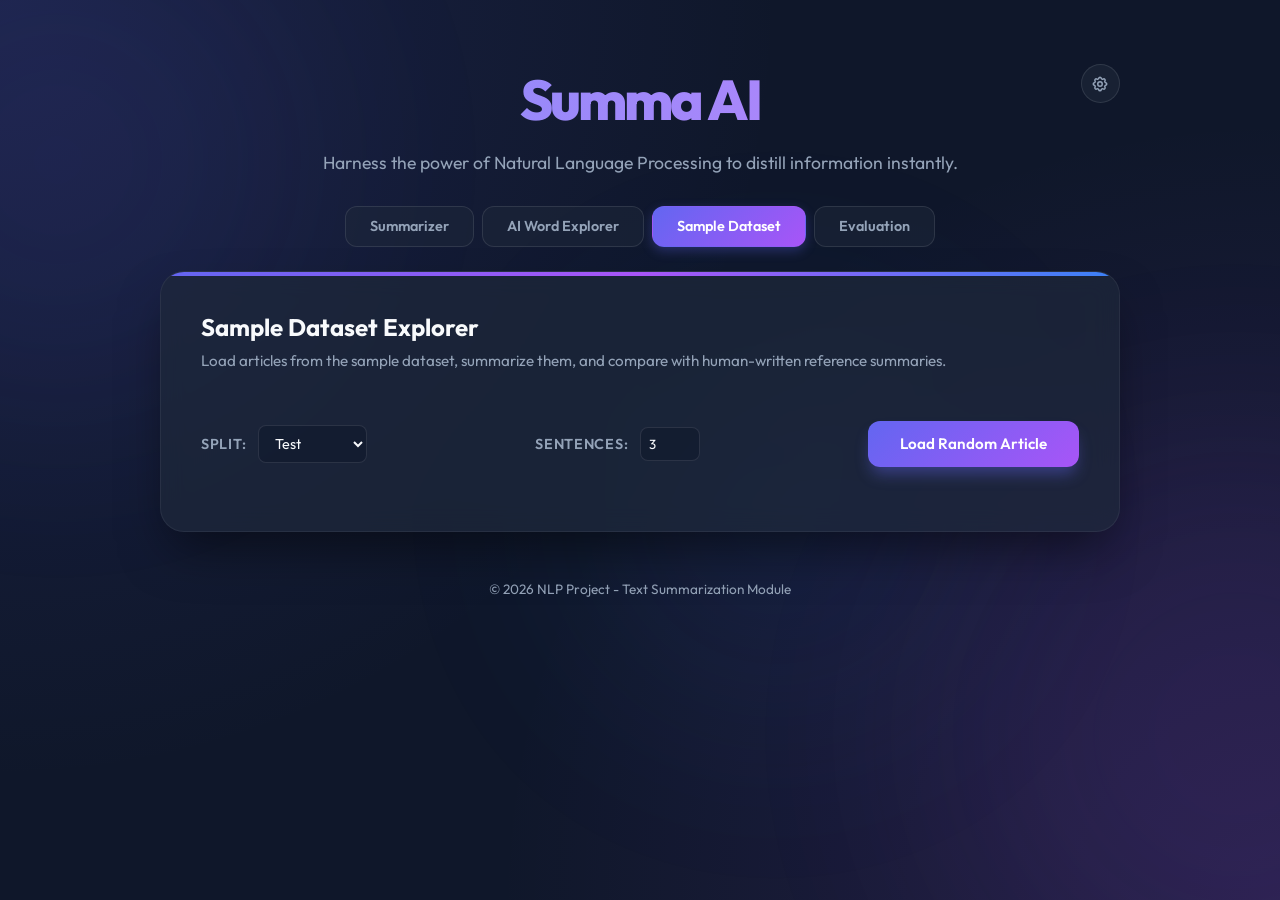
==== index.html @ cc2ccacd "Fix xAI API endpoint, wrong model name in UI, and negative num_sentences guard" ====
<!DOCTYPE html>
<html lang="en">
<head>
    <meta charset="UTF-8">
    <meta name="viewport" content="width=device-width, initial-scale=1.0">
    <title>Summa AI</title>
    <meta name="description" content="NLP-powered text summarization tool with Sample Dataset evaluation">
    <style>
        @import url('https://fonts.googleapis.com/css2?family=Outfit:wght@300;400;600;800&display=swap');

        :root {
            --primary: #6366f1;
            --primary-hover: #4f46e5;
            --bg-dark: #0f172a;
            --card-bg: rgba(30, 41, 59, 0.7);
            --text-main: #f8fafc;
            --text-muted: #94a3b8;
            --glass-border: rgba(255, 255, 255, 0.1);
            --success: #10b981;
            --warning: #f59e0b;
            --info: #3b82f6;
        }

        * {
            margin: 0;
            padding: 0;
            box-sizing: border-box;
            font-family: 'Outfit', sans-serif;
        }

        body {
            background-color: var(--bg-dark);
            background-image: 
                radial-gradient(circle at 0% 0%, rgba(99, 102, 241, 0.15) 0%, transparent 50%),
                radial-gradient(circle at 100% 100%, rgba(168, 85, 247, 0.15) 0%, transparent 50%);
            color: var(--text-main);
            min-height: 100vh;
            display: flex;
            justify-content: center;
            align-items: flex-start;
            padding-top: 2rem;
            overflow-x: hidden;
        }

        .container {
            width: 90%;
            max-width: 960px;
            padding: 2rem 0;
        }

        header {
            text-align: center;
            margin-bottom: 2rem;
        }

        h1 {
            font-size: 3.5rem;
            font-weight: 800;
            background: linear-gradient(to right, #818cf8, #c084fc);
            -webkit-background-clip: text;
            background-clip: text;
            -webkit-text-fill-color: transparent;
            margin-bottom: 1rem;
            letter-spacing: -0.05em;
        }

        p.subtitle {
            color: var(--text-muted);
            font-size: 1.1rem;
        }

        /* ── Tabs ──────────────────────────────────────────────────────────────── */

        .tabs {
            display: flex;
            gap: 0.5rem;
            margin-bottom: 1.5rem;
            justify-content: center;
            flex-wrap: wrap;
        }

        .tab {
            background: rgba(30, 41, 59, 0.5);
            color: var(--text-muted);
            border: 1px solid var(--glass-border);
            padding: 0.65rem 1.5rem;
            border-radius: 12px;
            font-weight: 600;
            font-size: 0.9rem;
            cursor: pointer;
            transition: all 0.3s ease;
            box-shadow: none;
        }

        .tab:hover {
            color: var(--text-main);
            border-color: rgba(99, 102, 241, 0.4);
            transform: none;
        }

        .tab.active {
            background: linear-gradient(135deg, var(--primary), #a855f7);
            color: white;
            border-color: transparent;
            box-shadow: 0 4px 12px rgba(99, 102, 241, 0.3);
        }

        .tab-content {
            display: none;
        }

        .tab-content.active {
            display: block;
        }

        /* ── Cards ─────────────────────────────────────────────────────────────── */

        .summarizer-card {
            background: var(--card-bg);
            -webkit-backdrop-filter: blur(12px);
            backdrop-filter: blur(12px);
            border: 1px solid var(--glass-border);
            border-radius: 24px;
            padding: 2.5rem;
            box-shadow: 0 25px 50px -12px rgba(0, 0, 0, 0.5);
            transition: transform 0.3s ease;
        }

        .input-group {
            margin-bottom: 2rem;
        }

        label {
            display: block;
            font-weight: 600;
            margin-bottom: 0.75rem;
            color: var(--text-muted);
            font-size: 0.9rem;
            text-transform: uppercase;
            letter-spacing: 0.05em;
        }

        textarea {
            width: 100%;
            height: 250px;
            background: rgba(15, 23, 42, 0.5);
            border: 1px solid var(--glass-border);
            border-radius: 16px;
            padding: 1.25rem;
            color: var(--text-main);
            font-size: 1rem;
            resize: none;
            outline: none;
            transition: border-color 0.3s ease, box-shadow 0.3s ease;
        }

        textarea:focus {
            border-color: var(--primary);
            box-shadow: 0 0 0 4px rgba(99, 102, 241, 0.1);
        }

        .controls {
            display: flex;
            justify-content: space-between;
            align-items: center;
            gap: 1.5rem;
            flex-wrap: wrap;
        }

        .sentence-count {
            display: flex;
            align-items: center;
            gap: 0.75rem;
        }

        .sentence-count label {
            margin-bottom: 0;
            white-space: nowrap;
        }

        input[type="number"] {
            width: 60px;
            background: rgba(15, 23, 42, 0.5);
            border: 1px solid var(--glass-border);
            border-radius: 8px;
            padding: 0.5rem;
            color: var(--text-main);
            outline: none;
            font-family: 'Outfit', sans-serif;
        }

        .select-input {
            background: rgba(15, 23, 42, 0.5);
            border: 1px solid var(--glass-border);
            border-radius: 8px;
            padding: 0.5rem 0.75rem;
            color: var(--text-main);
            outline: none;
            font-family: 'Outfit', sans-serif;
            font-size: 0.9rem;
            cursor: pointer;
        }

        .select-input option {
            background: #1e293b;
            color: var(--text-main);
        }

        button {
            background: linear-gradient(135deg, var(--primary), #a855f7);
            color: white;
            border: none;
            padding: 0.85rem 2rem;
            border-radius: 12px;
            font-weight: 600;
            font-size: 0.95rem;
            cursor: pointer;
            transition: all 0.3s ease;
            box-shadow: 0 10px 15px -3px rgba(99, 102, 241, 0.4);
            display: flex;
            align-items: center;
            gap: 0.5rem;
            white-space: nowrap;
        }

        button:hover {
            transform: translateY(-2px);
            box-shadow: 0 20px 25px -5px rgba(99, 102, 241, 0.4);
        }

        button:active {
            transform: translateY(0);
        }

        button:disabled {
            opacity: 0.6;
            cursor: not-allowed;
            transform: none;
        }

        .result-section {
            margin-top: 2rem;
            opacity: 0;
            transform: translateY(20px);
            transition: all 0.5s ease;
        }

        .result-section.visible {
            opacity: 1;
            transform: translateY(0);
        }

        .result-card {
            background: rgba(99, 102, 241, 0.1);
            border: 1px solid rgba(99, 102, 241, 0.2);
            border-radius: 16px;
            padding: 1.5rem;
        }

        .result-card h3 {
            margin-bottom: 1rem;
            font-size: 1.15rem;
            color: #818cf8;
            display: flex;
            align-items: center;
            gap: 0.75rem;
        }

        #summary-output {
            line-height: 1.6;
            font-size: 1.05rem;
        }

        /* ── Dataset specific ──────────────────────────────────────────────────── */

        .section-title {
            font-size: 1.5rem;
            font-weight: 700;
            color: var(--text-main);
            margin-bottom: 0.5rem;
        }

        .section-desc {
            color: var(--text-muted);
            font-size: 0.95rem;
            margin-bottom: 1.5rem;
            line-height: 1.5;
        }

        .dataset-stats {
            display: flex;
            gap: 1rem;
            flex-wrap: wrap;
            margin-bottom: 1.5rem;
        }

        .stat-chip {
            background: rgba(99, 102, 241, 0.15);
            border: 1px solid rgba(99, 102, 241, 0.25);
            border-radius: 10px;
            padding: 0.5rem 1rem;
            font-size: 0.85rem;
            color: #a5b4fc;
            font-weight: 600;
        }

        .stat-chip strong {
            color: #818cf8;
        }

        .scrollable-text {
            max-height: 250px;
            overflow-y: auto;
            line-height: 1.6;
            font-size: 0.95rem;
            padding-right: 0.5rem;
        }

        .scrollable-text::-webkit-scrollbar {
            width: 6px;
        }

        .scrollable-text::-webkit-scrollbar-track {
            background: rgba(15, 23, 42, 0.3);
            border-radius: 3px;
        }

        .scrollable-text::-webkit-scrollbar-thumb {
            background: rgba(99, 102, 241, 0.4);
            border-radius: 3px;
        }

        .reference-card {
            background: rgba(16, 185, 129, 0.1);
            border-color: rgba(16, 185, 129, 0.25);
        }

        .reference-card h3 {
            color: #34d399;
        }

        .generated-card {
            background: rgba(168, 85, 247, 0.1);
            border-color: rgba(168, 85, 247, 0.25);
        }

        .generated-card h3 {
            color: #c084fc;
        }

        .badge {
            font-size: 0.7rem;
            padding: 0.2rem 0.6rem;
            border-radius: 6px;
            background: rgba(16, 185, 129, 0.2);
            color: #6ee7b7;
            font-weight: 600;
            text-transform: uppercase;
            letter-spacing: 0.05em;
        }

        .badge-ai {
            background: rgba(168, 85, 247, 0.2);
            color: #d8b4fe;
        }

        .scores-card {
            background: rgba(59, 130, 246, 0.1);
            border-color: rgba(59, 130, 246, 0.25);
        }

        .scores-card h3 {
            color: #60a5fa;
        }

        .scores-grid {
            display: grid;
            grid-template-columns: repeat(auto-fit, minmax(180px, 1fr));
            gap: 1rem;
        }

        .score-item {
            background: rgba(15, 23, 42, 0.4);
            border-radius: 12px;
            padding: 1rem;
            text-align: center;
        }

        .score-label {
            font-size: 0.8rem;
            color: var(--text-muted);
            text-transform: uppercase;
            letter-spacing: 0.05em;
            margin-bottom: 0.5rem;
        }

        .score-value {
            font-size: 1.6rem;
            font-weight: 800;
            background: linear-gradient(to right, #60a5fa, #818cf8);
            -webkit-background-clip: text;
            background-clip: text;
            -webkit-text-fill-color: transparent;
        }

        .score-details {
            font-size: 0.75rem;
            color: var(--text-muted);
            margin-top: 0.35rem;
        }

        /* ── Evaluation results list ───────────────────────────────────────────── */

        .eval-results-list {
            max-height: 500px;
            overflow-y: auto;
        }

        .eval-item {
            background: rgba(15, 23, 42, 0.3);
            border: 1px solid var(--glass-border);
            border-radius: 12px;
            padding: 1rem 1.25rem;
            margin-bottom: 0.75rem;
            transition: border-color 0.2s ease;
        }

        .eval-item:hover {
            border-color: rgba(99, 102, 241, 0.3);
        }

        .eval-item-header {
            display: flex;
            justify-content: space-between;
            align-items: center;
            margin-bottom: 0.5rem;
        }

        .eval-item-num {
            font-weight: 700;
            color: #818cf8;
            font-size: 0.9rem;
        }

        .eval-item-scores {
            display: flex;
            gap: 0.75rem;
            font-size: 0.8rem;
        }

        .eval-score-tag {
            background: rgba(99, 102, 241, 0.15);
            padding: 0.2rem 0.5rem;
            border-radius: 6px;
            color: #a5b4fc;
            font-weight: 600;
        }

        .eval-item-preview {
            font-size: 0.85rem;
            color: var(--text-muted);
            line-height: 1.4;
        }

        /* ── Loader ────────────────────────────────────────────────────────────── */

        .loader {
            display: none;
            width: 20px;
            height: 20px;
            border: 3px solid rgba(255, 255, 255, 0.3);
            border-radius: 50%;
            border-top-color: white;
            animation: spin 1s ease-in-out infinite;
        }

        @keyframes spin {
            to { transform: rotate(360deg); }
        }

        /* ── Footer ────────────────────────────────────────────────────────────── */

        footer {
            text-align: center;
            margin-top: 3rem;
            color: var(--text-muted);
            font-size: 0.85rem;
        }

        /* ── Responsive ────────────────────────────────────────────────────────── */

        @media (max-width: 640px) {
            .container {
                width: 95%;
            }

            h1 {
                font-size: 2.5rem;
            }

            .controls {
                flex-direction: column;
                align-items: stretch;
            }

            button {
                justify-content: center;
            }

            .scores-grid {
                grid-template-columns: 1fr;
            }

            .tabs {
                gap: 0.35rem;
            }

            .tab {
                padding: 0.5rem 1rem;
                font-size: 0.8rem;
            }
        }

        /* ── Premium Aesthetic Upgrades ────────────────────────────────────────── */

        body {
            position: relative;
            overflow-x: hidden;
        }

        /* Glowing background blobs */
        .ambient-blob {
            position: fixed;
            border-radius: 50%;
            filter: blur(120px);
            opacity: 0.08;
            z-index: -1;
            pointer-events: none;
            animation: float-around 25s infinite alternate ease-in-out;
        }

        .blob-1 {
            width: 500px;
            height: 500px;
            background: var(--primary);
            top: -10%;
            left: -15%;
        }

        .blob-2 {
            width: 600px;
            height: 600px;
            background: #a855f7;
            bottom: -15%;
            right: -20%;
            animation-delay: -7s;
        }

        .blob-3 {
            width: 400px;
            height: 400px;
            background: var(--info);
            top: 35%;
            left: 45%;
            animation-delay: -14s;
        }

        @keyframes float-around {
            0% {
                transform: translate(0, 0) scale(1);
            }
            100% {
                transform: translate(80px, 60px) scale(1.15);
            }
        }

        /* Card accent top border strip */
        .summarizer-card {
            position: relative;
            overflow: hidden;
            border-color: rgba(255, 255, 255, 0.06);
            transition: border-color 0.3s ease, box-shadow 0.3s ease;
        }

        .summarizer-card::before {
            content: '';
            position: absolute;
            top: 0;
            left: 0;
            right: 0;
            height: 4px;
            background: linear-gradient(90deg, var(--primary), #a855f7, var(--info));
            z-index: 10;
        }

        .summarizer-card:hover {
            border-color: rgba(99, 102, 241, 0.2);
            box-shadow: 0 30px 60px -15px rgba(0, 0, 0, 0.6);
        }

        /* Smooth Tab Slide-up Transition */
        @keyframes fadeInUp {
            from {
                opacity: 0;
                transform: translateY(15px);
            }
            to {
                opacity: 1;
                transform: translateY(0);
            }
        }

        .tab-content.active {
            display: block;
            animation: fadeInUp 0.55s cubic-bezier(0.16, 1, 0.3, 1) forwards;
        }

        /* Textarea Glowing and Transitions */
        textarea {
            background: rgba(15, 23, 42, 0.6);
            border-color: rgba(255, 255, 255, 0.08);
            transition: all 0.4s cubic-bezier(0.16, 1, 0.3, 1);
        }

        textarea:focus {
            border-color: var(--primary);
            box-shadow: 0 0 25px rgba(99, 102, 241, 0.2), inset 0 2px 4px rgba(0, 0, 0, 0.4);
            background: rgba(15, 23, 42, 0.7);
        }

        /* Select & Input Glowing and Transitions */
        .select-input, input[type="number"] {
            transition: all 0.3s ease;
        }

        .select-input:focus, input[type="number"]:focus {
            border-color: var(--primary);
            box-shadow: 0 0 15px rgba(99, 102, 241, 0.15);
        }

        /* ROUGE score progress bars */
        .score-bar-container {
            width: 100%;
            height: 6px;
            background: rgba(255, 255, 255, 0.06);
            border-radius: 4px;
            margin: 0.6rem 0;
            overflow: hidden;
        }

        .score-bar {
            height: 100%;
            border-radius: 4px;
            width: 0; /* Animated via JS inline style */
            transition: width 1.2s cubic-bezier(0.16, 1, 0.3, 1);
        }

        /* Hover animation on score cards */
        .score-item {
            transition: transform 0.3s ease, border-color 0.3s ease;
            border: 1px solid rgba(255, 255, 255, 0.03);
        }

        .score-item:hover {
            transform: translateY(-2px);
            border-color: rgba(255, 255, 255, 0.08);
            background: rgba(15, 23, 42, 0.6);
        }

        /* Buttons Hover Overlay Effects */
        button {
            position: relative;
            overflow: hidden;
        }

        button::after {
            content: '';
            position: absolute;
            top: 0;
            left: 0;
            width: 100%;
            height: 100%;
            background: linear-gradient(rgba(255, 255, 255, 0.1), transparent);
            opacity: 0;
            transition: opacity 0.3s ease;
        }

        button:hover::after {
            opacity: 1;
        }

        /* ── Settings Drawer & Custom Word Explorer ──────────────────────────── */
        .container {
            position: relative;
        }

        .settings-container {
            position: absolute;
            top: 2rem;
            right: 0;
            z-index: 1000;
        }

        .settings-toggle-btn {
            background: rgba(30, 41, 59, 0.6);
            border: 1px solid var(--glass-border);
            padding: 0.6rem;
            border-radius: 50%;
            color: var(--text-muted);
            cursor: pointer;
            box-shadow: none;
            display: flex;
            align-items: center;
            justify-content: center;
            transition: all 0.3s ease;
        }

        .settings-toggle-btn:hover {
            color: var(--text-main);
            border-color: rgba(99, 102, 241, 0.4);
            transform: rotate(45deg);
        }

        .settings-panel {
            position: absolute;
            top: calc(100% + 0.5rem);
            right: 0;
            width: 280px;
            background: rgba(15, 23, 42, 0.95);
            -webkit-backdrop-filter: blur(20px);
            backdrop-filter: blur(20px);
            border: 1px solid var(--glass-border);
            border-radius: 16px;
            padding: 1.25rem;
            box-shadow: 0 20px 40px -15px rgba(0, 0, 0, 0.8);
            animation: fadeInUp 0.3s cubic-bezier(0.16, 1, 0.3, 1) forwards;
        }

        .settings-panel h3 {
            font-size: 0.95rem;
            margin-bottom: 0.85rem;
            color: #818cf8;
            font-weight: 600;
        }

        .explorer-grid {
            display: grid;
            grid-template-columns: 1.2fr 0.8fr;
            gap: 1.5rem;
            margin-top: 1.5rem;
        }

        @media (max-width: 768px) {
            .explorer-grid {
                grid-template-columns: 1fr;
            }
            .settings-container {
                top: 0.5rem;
                right: 0.5rem;
            }
        }

        .interactive-word {
            background: linear-gradient(120deg, rgba(99, 102, 241, 0.1) 0%, rgba(168, 85, 247, 0.1) 100%);
            border-bottom: 2px dashed rgba(129, 140, 248, 0.6);
            border-radius: 4px;
            padding: 0 4px;
            margin: 0 -2px;
            cursor: pointer;
            transition: all 0.3s cubic-bezier(0.16, 1, 0.3, 1);
            position: relative;
            display: inline;
        }

        .interactive-word:hover, .interactive-word.active {
            background: linear-gradient(120deg, rgba(99, 102, 241, 0.25) 0%, rgba(168, 85, 247, 0.25) 100%);
            border-bottom-color: #c084fc;
            box-shadow: 0 0 10px rgba(168, 85, 247, 0.2);
            color: white;
        }

        .word-card-highlight {
            border-color: rgba(99, 102, 241, 0.6) !important;
            background: rgba(99, 102, 241, 0.15) !important;
            box-shadow: 0 0 15px rgba(99, 102, 241, 0.25);
            transform: translateX(4px);
            transition: all 0.3s cubic-bezier(0.16, 1, 0.3, 1);
        }

        .word-tooltip {
            display: none;
            position: fixed;
            z-index: 9999;
            background: rgba(15, 23, 42, 0.9);
            -webkit-backdrop-filter: blur(16px);
            backdrop-filter: blur(16px);
            border: 1px solid rgba(99, 102, 241, 0.35);
            border-radius: 12px;
            padding: 0.75rem 1rem;
            max-width: 260px;
            color: var(--text-main);
            box-shadow: 0 10px 25px -5px rgba(0, 0, 0, 0.5), 0 0 15px rgba(99, 102, 241, 0.15);
            font-size: 0.85rem;
            line-height: 1.4;
            pointer-events: none;
            transition: opacity 0.2s ease, transform 0.2s ease;
            transform: translateY(5px);
        }

        .word-tooltip-title {
            font-weight: 700;
            color: #818cf8;
            margin-bottom: 0.25rem;
            font-size: 0.85rem;
            display: flex;
            justify-content: space-between;
            align-items: center;
            gap: 0.5rem;
        }

        .word-tooltip-category {
            font-size: 0.65rem;
            padding: 0.1rem 0.35rem;
            border-radius: 4px;
            background: rgba(99, 102, 241, 0.2);
            color: #a5b4fc;
            text-transform: uppercase;
            letter-spacing: 0.05em;
            font-weight: 600;
        }

        .word-tooltip-summary {
            color: var(--text-main);
            font-weight: 600;
            margin-bottom: 0.25rem;
        }

        .word-tooltip-explanation {
            color: var(--text-muted);
            font-size: 0.75rem;
        }

        /* Utility classes to avoid inline styles */
        .mb-15 {
            margin-bottom: 1.5rem !important;
        }
        
        .hidden-el {
            display: none !important;
        }

        .word-card-item {
            border-left: 4px solid var(--primary);
            transition: all 0.3s ease;
        }

        .word-card-header {
            margin-bottom: 0.3rem;
        }

        .word-card-word {
            font-size: 1.05rem;
            color: #f8fafc;
        }

        .word-card-summary {
            font-size: 0.85rem;
            color: #a5b4fc;
            font-style: italic;
            margin-bottom: 0.5rem;
            line-height: 1.4;
        }

        .word-card-explanation {
            font-size: 0.85rem;
            color: var(--text-muted);
            line-height: 1.5;
            margin: 0;
        }

        .score-bar-dyn {
            height: 100%;
            border-radius: 4px;
            transition: width 1.2s cubic-bezier(0.16, 1, 0.3, 1);
        }
        
        .badge-interactive {
            background: rgba(99, 102, 241, 0.2) !important;
            color: #a5b4fc !important;
        }

        .hidden-init { display: none; }
        .controls-mb { margin-bottom: 1.5rem !important; }
        .card-mb { margin-bottom: 1.5rem !important; }

        #settings-save-btn {
            padding: 0.4rem 1rem;
            font-size: 0.8rem;
            box-shadow: none;
            min-height: unset;
            height: auto;
        }

        #load-explorer-sample-btn {
            background: rgba(30, 41, 59, 0.6);
            color: var(--text-main);
            border: 1px solid var(--glass-border);
            box-shadow: none;
        }

        #settings-panel {
            display: none;
        }

        .settings-actions {
            display: flex;
            gap: 0.5rem;
            justify-content: flex-end;
        }

        .settings-field-group {
            margin-bottom: 1rem !important;
        }

        .settings-api-key-label {
            font-size: 0.75rem !important;
        }

        #settings-api-key {
            width: 100%;
        }

        #explorer-result-section {
            opacity: 1;
            transform: none;
            transition: none;
        }

        #explorer-annotated-text {
            max-height: 450px;
            font-size: 1.05rem;
            line-height: 1.8;
        }

        .explorer-sidebar-card {
            background: rgba(15, 23, 42, 0.4) !important;
            border-color: var(--glass-border) !important;
        }

        #explorer-glossary {
            max-height: 450px;
        }
    </style>
</head>
<body>
    <div class="ambient-blob blob-1"></div>
    <div class="ambient-blob blob-2"></div>
    <div class="ambient-blob blob-3"></div>
    
    <!-- Floating Word Tooltip -->
    <div id="word-tooltip" class="word-tooltip"></div>

    <div class="container">
        <!-- Floating API Settings Panel -->
        <div class="settings-container">
            <button id="settings-toggle" class="settings-toggle-btn" title="API Settings">
                <svg xmlns="http://www.w3.org/2000/svg" width="18" height="18" fill="none" viewBox="0 0 24 24" stroke="currentColor" stroke-width="2">
                    <path stroke-linecap="round" stroke-linejoin="round" d="M10.325 4.317c.426-1.756 2.924-1.756 3.35 0a1.724 1.724 0 002.573 1.066c1.543-.94 3.31.826 2.37 2.37a1.724 1.724 0 001.065 2.572c1.756.426 1.756 2.924 0 3.35a1.724 1.724 0 00-1.066 2.573c.94 1.543-.826 3.31-2.37 2.37a1.724 1.724 0 00-2.572 1.065c-.426 1.756-2.924 1.756-3.35 0a1.724 1.724 0 00-2.573-1.066c-1.543.94-3.31-.826-2.37-2.37a1.724 1.724 0 00-1.065-2.572c-1.756-.426-1.756-2.924 0-3.35a1.724 1.724 0 001.066-2.573c-.94-1.543.826-3.31 2.37-2.37.996.608 2.296.07 2.572-1.065z" />
                    <path stroke-linecap="round" stroke-linejoin="round" d="M15 12a3 3 0 11-6 0 3 3 0 016 0z" />
                </svg>
            </button>
            <div id="settings-panel" class="settings-panel hidden-el">
                <h3>API Configuration</h3>
                <div class="input-group settings-field-group">
                    <label for="settings-api-key" class="settings-api-key-label">xAI API Key</label>
                    <input type="password" id="settings-api-key" placeholder="Enter xAI API key" class="select-input" value="">
                </div>
                <div class="settings-actions">
                    <button id="settings-save-btn">Save</button>
                </div>
            </div>
        </div>

        <header>
            <h1>Summa AI</h1>
            <p class="subtitle">Harness the power of Natural Language Processing to distill information instantly.</p>
        </header>

        <!-- Tab Navigation -->
        <nav class="tabs" id="tabs">
            <button class="tab" data-tab="summarizer">Summarizer</button>
            <button class="tab" data-tab="explorer">AI Word Explorer</button>
            <button class="tab active" data-tab="dataset">Sample Dataset</button>
            <button class="tab" data-tab="evaluate">Evaluation</button>
        </nav>

        <!-- Tab 1: Summarizer -->
        <main class="summarizer-card tab-content" id="tab-summarizer">
            <div class="input-group">
                <label for="input-text">Input Content</label>
                <textarea id="input-text" placeholder="Paste your long text, article, or document here..."></textarea>
            </div>

            <div class="controls">
                <div class="sentence-count">
                    <label for="summarizer-type">Engine:</label>
                    <select id="summarizer-type" class="select-input">
                        <option value="nltk">Local NLTK (Extractive)</option>
                        <option value="grok">xAI Grok (Abstractive)</option>
                    </select>
                </div>
                <div class="sentence-count">
                    <label for="num-sentences">Length (Sentences):</label>
                    <input type="number" id="num-sentences" value="3" min="1" max="10">
                </div>
                <button id="summarize-btn">
                    <span>Summarize Now</span>
                    <div class="loader" id="loader"></div>
                </button>
            </div>

            <div class="result-section" id="result-section">
                <div class="result-card">
                    <h3>Summary Output</h3>
                    <p id="summary-output"></p>
                </div>
            </div>
        </main>

        <!-- Tab 4: AI Word Explorer -->
        <main class="summarizer-card tab-content" id="tab-explorer">
            <div class="dataset-header">
                <h2 class="section-title">AI Word &amp; Concept Explorer</h2>
                <p class="section-desc">Analyze text to automatically extract key concepts, technical vocabulary, and entities using xAI Grok. Hover over any highlighted term in the text to see a contextual card instantly!</p>
            </div>

            <div class="input-group">
                <label for="explorer-text">Content to Analyze</label>
                <textarea id="explorer-text" placeholder="Paste your article or paragraph here to identify key terms..."></textarea>
            </div>

            <div class="controls mb-15">
                <button id="load-explorer-sample-btn">
                    <span>Load Dataset Article</span>
                    <div class="loader" id="explorer-sample-loader"></div>
                </button>
                <button id="explore-btn">
                    <span>Analyze &amp; Map Terms</span>
                    <div class="loader" id="explorer-loader"></div>
                </button>
            </div>

            <div class="result-section hidden-el" id="explorer-result-section">
                <div class="explorer-grid">
                    <!-- Text container -->
                    <div class="result-card explorer-text-card">
                        <h3>Interactive Article <span class="badge badge-ai badge-interactive">Interactive Tokens</span></h3>
                        <div id="explorer-annotated-text" class="scrollable-text"></div>
                    </div>

                    <!-- Sidebar explanations -->
                    <div class="result-card explorer-sidebar-card">
                        <h3>Term Glossary</h3>
                        <div id="explorer-glossary" class="eval-results-list"></div>
                    </div>
                </div>
            </div>
        </main>

        <!-- Tab 2: Dataset Explorer -->
        <main class="summarizer-card tab-content active" id="tab-dataset">
            <div class="dataset-header">
                <h2 class="section-title">Sample Dataset Explorer</h2>
                <p class="section-desc">Load articles from the sample dataset, summarize them, and compare with human-written reference summaries.</p>
                <div id="dataset-info" class="dataset-stats"></div>
            </div>

            <div class="controls controls-mb">
                <div class="sentence-count">
                    <label for="dataset-split">Split:</label>
                    <select id="dataset-split" class="select-input">
                        <option value="test">Test</option>
                        <option value="validation">Validation</option>
                        <option value="train">Train</option>
                    </select>
                </div>
                <div class="sentence-count">
                    <label for="dataset-num-sentences">Sentences:</label>
                    <input type="number" id="dataset-num-sentences" value="3" min="1" max="10">
                </div>
                <button id="load-sample-btn">
                    <span>Load Random Article</span>
                    <div class="loader" id="dataset-loader"></div>
                </button>
            </div>

            <div class="result-section visible hidden-init" id="dataset-result-section">
                <!-- Article -->
                <div class="result-card card-mb">
                    <h3>Original Article</h3>
                    <p id="dataset-article" class="scrollable-text"></p>
                </div>

                <!-- Reference summary -->
                <div class="result-card reference-card card-mb">
                    <h3>Reference Summary <span class="badge">Human-written</span></h3>
                    <p id="dataset-reference"></p>
                </div>

                <!-- Generated summary -->
                <div class="result-card generated-card card-mb">
                    <h3>Generated Summary <span class="badge badge-ai">Our Model</span></h3>
                    <p id="dataset-generated"></p>
                </div>

                <!-- ROUGE scores -->
                <div class="result-card scores-card">
                    <h3>ROUGE Scores</h3>
                    <div id="rouge-scores" class="scores-grid"></div>
                </div>
            </div>
        </main>

        <!-- Tab 3: Evaluation -->
        <main class="summarizer-card tab-content" id="tab-evaluate">
            <div class="dataset-header">
                <h2 class="section-title">Batch Evaluation</h2>
                <p class="section-desc">Evaluate the summarizer on multiple articles from the test set and see aggregate ROUGE scores.</p>
            </div>

            <div class="controls controls-mb">
                <div class="sentence-count">
                    <label for="eval-split">Split:</label>
                    <select id="eval-split" class="select-input">
                        <option value="test">Test</option>
                        <option value="validation">Validation</option>
                        <option value="train">Train</option>
                    </select>
                </div>
                <div class="sentence-count">
                    <label for="eval-samples">Samples:</label>
                    <input type="number" id="eval-samples" value="10" min="1" max="50">
                </div>
                <div class="sentence-count">
                    <label for="eval-sentences">Sentences:</label>
                    <input type="number" id="eval-sentences" value="3" min="1" max="10">
                </div>
                <button id="run-eval-btn">
                    <span>Run Evaluation</span>
                    <div class="loader" id="eval-loader"></div>
                </button>
            </div>

            <div class="result-section visible hidden-init" id="eval-result-section">
                <!-- Average scores -->
                <div class="result-card scores-card card-mb">
                    <h3>Average ROUGE Scores</h3>
                    <div id="eval-averages" class="scores-grid"></div>
                </div>

                <!-- Individual results -->
                <div class="result-card">
                    <h3>Individual Results</h3>
                    <div id="eval-results" class="eval-results-list"></div>
                </div>
            </div>
        </main>

        <footer>
            <p>&copy; 2026 NLP Project - Text Summarization Module</p>
        </footer>
    </div>
    <script>
        document.addEventListener('DOMContentLoaded', () => {
            // ── API Key Storage and Drawer ──────────────────────────────────────────
            const STORAGE_KEY = 'summa_xai_api_key';
            
            function getApiKey() {
                return localStorage.getItem(STORAGE_KEY) || "";
            }
            
            function setApiKey(key) {
                localStorage.setItem(STORAGE_KEY, key);
            }

            const settingsToggle = document.getElementById('settings-toggle');
            const settingsPanel = document.getElementById('settings-panel');
            const settingsApiKey = document.getElementById('settings-api-key');
            const settingsSaveBtn = document.getElementById('settings-save-btn');
            
            // Initial API input sync
            settingsApiKey.value = getApiKey();
            
            settingsToggle.addEventListener('click', (e) => {
                e.stopPropagation();
                const isHidden = settingsPanel.style.display === 'none';
                settingsPanel.style.display = isHidden ? 'block' : 'none';
            });
            
            document.addEventListener('click', (e) => {
                if (!settingsPanel.contains(e.target) && e.target !== settingsToggle && !settingsToggle.contains(e.target)) {
                    settingsPanel.style.display = 'none';
                }
            });
            
            settingsSaveBtn.addEventListener('click', () => {
                const key = settingsApiKey.value.trim();
                setApiKey(key);
                alert('API Key saved successfully!');
                settingsPanel.style.display = 'none';
            });

            // ── Tab switching ─────────────────────────────────────────────────────
            const tabs = document.querySelectorAll('.tab');
            const tabContents = document.querySelectorAll('.tab-content');

            tabs.forEach(tab => {
                tab.addEventListener('click', () => {
                    tabs.forEach(t => t.classList.remove('active'));
                    tabContents.forEach(tc => tc.classList.remove('active'));
                    tab.classList.add('active');
                    document.getElementById(`tab-${tab.dataset.tab}`).classList.add('active');
                });
            });

            // ── Tab 1: Summarizer ─────────────────────────────────────────────────
            const summarizeBtn = document.getElementById('summarize-btn');
            const inputText = document.getElementById('input-text');
            const numSentences = document.getElementById('num-sentences');
            const summarizerType = document.getElementById('summarizer-type');
            const resultSection = document.getElementById('result-section');
            const summaryOutput = document.getElementById('summary-output');
            const loader = document.getElementById('loader');

            summarizeBtn.addEventListener('click', async () => {
                const text = inputText.value.trim();
                const sentences = numSentences.value;
                const engine = summarizerType.value;

                if (!text) {
                    alert('Please enter some text to summarize.');
                    return;
                }

                summarizeBtn.disabled = true;
                loader.style.display = 'inline-block';
                resultSection.classList.remove('visible');

                try {
                    let response;
                    const headers = { 'Content-Type': 'application/json' };
                    
                    if (engine === 'grok') {
                        response = await fetch('/summarize_grok', {
                            method: 'POST',
                            headers: headers,
                            body: JSON.stringify({ 
                                text, 
                                num_sentences: parseInt(sentences),
                                api_key: getApiKey()
                            }),
                        });
                    } else {
                        response = await fetch('/summarize', {
                            method: 'POST',
                            headers: headers,
                            body: JSON.stringify({ text, num_sentences: parseInt(sentences) }),
                        });
                    }
                    
                    const data = await response.json();

                    if (data.summary) {
                        summaryOutput.textContent = data.summary;
                        resultSection.classList.add('visible');
                    } else {
                        alert('Error: ' + (data.error || 'Failed to generate summary.'));
                    }
                } catch (error) {
                    console.error('Error:', error);
                    alert('Could not connect to the server. Make sure app.py is running.');
                } finally {
                    summarizeBtn.disabled = false;
                    loader.style.display = 'none';
                }
            });

            // ── Tab 4: AI Word Explorer ───────────────────────────────────────────
            const exploreBtn = document.getElementById('explore-btn');
            const explorerText = document.getElementById('explorer-text');
            const explorerLoader = document.getElementById('explorer-loader');
            const loadExplorerSampleBtn = document.getElementById('load-explorer-sample-btn');
            const explorerSampleLoader = document.getElementById('explorer-sample-loader');
            const explorerResultSection = document.getElementById('explorer-result-section');
            const explorerAnnotatedText = document.getElementById('explorer-annotated-text');
            const explorerGlossary = document.getElementById('explorer-glossary');
            const wordTooltip = document.getElementById('word-tooltip');
            
            loadExplorerSampleBtn.addEventListener('click', async () => {
                loadExplorerSampleBtn.disabled = true;
                if (explorerSampleLoader) explorerSampleLoader.style.display = 'inline-block';
                
                try {
                    const res = await fetch(`/dataset/sample?split=test&count=1`);
                    const data = await res.json();
                    if (data.samples && data.samples.length > 0) {
                        explorerText.value = data.samples[0].article;
                    } else {
                        alert('No articles found in the test split.');
                    }
                } catch (e) {
                    console.error('Failed to load sample article:', e);
                    alert('Failed to load sample article from dataset.');
                } finally {
                    loadExplorerSampleBtn.disabled = false;
                    if (explorerSampleLoader) explorerSampleLoader.style.display = 'none';
                }
            });
            
            exploreBtn.addEventListener('click', async () => {
                const text = explorerText.value.trim();
                if (!text) {
                    alert('Please enter or load some text to analyze.');
                    return;
                }
                if (!getApiKey()) {
                    alert('Word Explorer requires an xAI API key. Click the gear icon ⚙️ (top-right) to set one.');
                    return;
                }
                
                exploreBtn.disabled = true;
                explorerLoader.style.display = 'inline-block';
                explorerResultSection.style.display = 'none';
                
                try {
                    const response = await fetch('/analyze_words', {
                        method: 'POST',
                        headers: { 'Content-Type': 'application/json' },
                        body: JSON.stringify({
                            text,
                            api_key: getApiKey()
                        })
                    });
                    
                    const data = await response.json();
                    if (data.error) {
                        alert('Analysis Error: ' + data.error);
                        return;
                    }
                    
                    const words = data.words || [];
                    if (words.length === 0) {
                        alert('No key terms could be identified in this text.');
                        return;
                    }
                    
                    renderExplorerResults(text, words);
                    explorerResultSection.style.display = 'block';
                } catch (e) {
                    console.error('Analysis failed:', e);
                    alert('Could not connect to the server or failed API request.');
                } finally {
                    exploreBtn.disabled = false;
                    explorerLoader.style.display = 'none';
                }
            });
            
            function renderExplorerResults(originalText, words) {
                // Sort by descending length so longer phrases get replaced first
                const sortedWords = [...words].sort((a, b) => b.word.length - a.word.length);
                
                let annotatedText = originalText;
                const placeholders = [];
                
                sortedWords.forEach((item, idx) => {
                    const word = item.word;
                    // Escape special regex chars
                    const escaped = word.replace(/[-\/\\^$*+?.()|[\]{}]/g, '\\$&');
                    
                    // Match whole phrase/word (case-insensitive)
                    const regex = new RegExp(`\\b(${escaped})\\b`, 'gi');
                    
                    annotatedText = annotatedText.replace(regex, (match) => {
                        const placeholder = `__WORD_EXP_${idx}_${placeholders.length}__`;
                        placeholders.push({
                            placeholder,
                            html: `<span class="interactive-word" data-word-id="word-${idx}" data-idx="${idx}">${match}</span>`
                        });
                        return placeholder;
                    });
                });
                
                // Swap placeholders back to real HTML
                placeholders.forEach(p => {
                    annotatedText = annotatedText.replace(p.placeholder, p.html);
                });
                
                // Renders the interactive paragraphs
                explorerAnnotatedText.innerHTML = annotatedText.replace(/\n/g, '<br>');
                
                // Render side glossary cards
                explorerGlossary.innerHTML = words.map((item, idx) => `
                    <div class="eval-item word-card-item" id="card-word-${idx}">
                        <div class="eval-item-header word-card-header">
                            <span class="eval-item-num word-card-word">${item.word}</span>
                            <span class="word-tooltip-category">${item.category}</span>
                        </div>
                        <p class="word-card-summary">
                            "${item.summary}"
                        </p>
                        <p class="word-card-explanation">
                            ${item.explanation}
                        </p>
                    </div>
                `).join('');
                
                // Attach events to interactive tokens
                const spans = explorerAnnotatedText.querySelectorAll('.interactive-word');
                spans.forEach(span => {
                    const idx = span.getAttribute('data-idx');
                    const wordId = span.getAttribute('data-word-id');
                    const item = words[idx];
                    const sideCard = document.getElementById(`card-${wordId}`);
                    
                    span.addEventListener('mouseenter', (e) => {
                        span.classList.add('active');
                        if (sideCard) {
                            sideCard.classList.add('word-card-highlight');
                            sideCard.scrollIntoView({ behavior: 'smooth', block: 'nearest' });
                        }
                        
                        wordTooltip.innerHTML = `
                            <div class="word-tooltip-title">
                                <span>${item.word}</span>
                                <span class="word-tooltip-category">${item.category}</span>
                            </div>
                            <div class="word-tooltip-summary">"${item.summary}"</div>
                            <div class="word-tooltip-explanation">${item.explanation}</div>
                        `;
                        wordTooltip.style.display = 'block';
                        positionTooltip(e);
                    });
                    
                    span.addEventListener('mousemove', (e) => {
                        positionTooltip(e);
                    });
                    
                    span.addEventListener('mouseleave', () => {
                        span.classList.remove('active');
                        if (sideCard) {
                            sideCard.classList.remove('word-card-highlight');
                        }
                        wordTooltip.style.display = 'none';
                    });
                    
                    span.addEventListener('click', () => {
                        if (sideCard) {
                            sideCard.scrollIntoView({ behavior: 'smooth', block: 'center' });
                            sideCard.style.transform = 'scale(1.05) translateX(4px)';
                            setTimeout(() => {
                                sideCard.style.transform = '';
                            }, 250);
                        }
                    });
                });
            }
            
            function positionTooltip(e) {
                const w = wordTooltip.offsetWidth || 260;
                const h = wordTooltip.offsetHeight || 120;
                let top = e.pageY - h - 15;
                let left = e.pageX - w / 2;
                
                if (top < window.scrollY) {
                    top = e.pageY + 15;
                }
                if (left < 10) left = 10;
                if (left + w > window.innerWidth - 10) {
                    left = window.innerWidth - w - 10;
                }
                
                wordTooltip.style.top = `${top}px`;
                wordTooltip.style.left = `${left}px`;
            }

            // ── Tab 2: Dataset Explorer ───────────────────────────────────────────
            const loadSampleBtn = document.getElementById('load-sample-btn');
            const datasetLoader = document.getElementById('dataset-loader');
            const datasetResultSection = document.getElementById('dataset-result-section');
            const datasetArticle = document.getElementById('dataset-article');
            const datasetReference = document.getElementById('dataset-reference');
            const datasetGenerated = document.getElementById('dataset-generated');
            const rougeScores = document.getElementById('rouge-scores');
            const datasetInfoEl = document.getElementById('dataset-info');

            // Load dataset info on page load
            async function loadDatasetInfo() {
                try {
                    const res = await fetch('/dataset/info');
                    const info = await res.json();
                    if (info && !info.error) {
                        datasetInfoEl.innerHTML = Object.entries(info)
                            .map(([split, count]) =>
                                `<span class="stat-chip"><strong>${split}:</strong> ${count.toLocaleString()} articles</span>`
                            ).join('');
                    }
                } catch (e) {
                    console.error('Failed to load dataset info:', e);
                }
            }
            loadDatasetInfo();

            loadSampleBtn.addEventListener('click', async () => {
                const split = document.getElementById('dataset-split').value;
                const sentences = parseInt(document.getElementById('dataset-num-sentences').value);

                loadSampleBtn.disabled = true;
                datasetLoader.style.display = 'inline-block';

                try {
                    // Step 1: Load a random sample
                    const sampleRes = await fetch(`/dataset/sample?split=${split}&count=1`);
                    const sampleData = await sampleRes.json();

                    if (!sampleData.samples || sampleData.samples.length === 0) {
                        alert('No samples found in the dataset.');
                        return;
                    }

                    const sample = sampleData.samples[0];

                    // Step 2: Summarize and compare
                    const sumRes = await fetch('/dataset/summarize_sample', {
                        method: 'POST',
                        headers: { 'Content-Type': 'application/json' },
                        body: JSON.stringify({
                            article: sample.article,
                            highlights: sample.highlights,
                            num_sentences: sentences
                        }),
                    });
                    const sumData = await sumRes.json();

                    // Display results
                    datasetArticle.textContent = sample.article;
                    datasetReference.textContent = sample.highlights;
                    datasetGenerated.textContent = sumData.generated_summary;

                    if (sumData.rouge_scores) {
                        rougeScores.innerHTML = renderScoreCards(sumData.rouge_scores);
                    }

                    datasetResultSection.style.display = 'block';
                } catch (error) {
                    console.error('Error:', error);
                    alert('Failed to load sample. Make sure the server is running.');
                } finally {
                    loadSampleBtn.disabled = false;
                    datasetLoader.style.display = 'none';
                }
            });

            // ── Tab 3: Evaluation ─────────────────────────────────────────────────
            const runEvalBtn = document.getElementById('run-eval-btn');
            const evalLoader = document.getElementById('eval-loader');
            const evalResultSection = document.getElementById('eval-result-section');
            const evalAverages = document.getElementById('eval-averages');
            const evalResults = document.getElementById('eval-results');

            runEvalBtn.addEventListener('click', async () => {
                const numSamples = parseInt(document.getElementById('eval-samples').value);
                const numSent = parseInt(document.getElementById('eval-sentences').value);
                const evalSplit = document.getElementById('eval-split').value;

                runEvalBtn.disabled = true;
                evalLoader.style.display = 'inline-block';
                evalResultSection.style.display = 'none';

                try {
                    const res = await fetch('/dataset/evaluate', {
                        method: 'POST',
                        headers: { 'Content-Type': 'application/json' },
                        body: JSON.stringify({
                            num_samples: numSamples,
                            num_sentences: numSent,
                            split: evalSplit
                        }),
                    });
                    const data = await res.json();

                    if (data.error) {
                        alert('Error: ' + data.error);
                        return;
                    }

                    // Render average scores
                    evalAverages.innerHTML = `
                        <div class="score-item">
                            <div class="score-label">ROUGE-1 F1</div>
                            <div class="score-value">${(data.averages.rouge1_f1 * 100).toFixed(1)}%</div>
                            <div class="score-bar-container">
                                <div class="score-bar" style="width: ${(data.averages.rouge1_f1 * 100).toFixed(1)}%; background: var(--primary);"></div>
                            </div>
                            <div class="score-details">${data.num_samples} samples</div>
                        </div>
                        <div class="score-item">
                            <div class="score-label">ROUGE-2 F1</div>
                            <div class="score-value">${(data.averages.rouge2_f1 * 100).toFixed(1)}%</div>
                            <div class="score-bar-container">
                                <div class="score-bar" style="width: ${(data.averages.rouge2_f1 * 100).toFixed(1)}%; background: #a855f7;"></div>
                            </div>
                            <div class="score-details">${data.num_samples} samples</div>
                        </div>
                        <div class="score-item">
                            <div class="score-label">ROUGE-L F1</div>
                            <div class="score-value">${(data.averages.rougeL_f1 * 100).toFixed(1)}%</div>
                            <div class="score-bar-container">
                                <div class="score-bar" style="width: ${(data.averages.rougeL_f1 * 100).toFixed(1)}%; background: var(--info);"></div>
                            </div>
                            <div class="score-details">${data.num_samples} samples</div>
                        </div>
                    `;

                    // Render individual results
                    evalResults.innerHTML = data.results.map((r, i) => `
                        <div class="eval-item">
                            <div class="eval-item-header">
                                <span class="eval-item-num">#${i + 1}</span>
                                <div class="eval-item-scores">
                                    <span class="eval-score-tag">R1: ${(r.scores.rouge1.f1 * 100).toFixed(1)}%</span>
                                    <span class="eval-score-tag">R2: ${(r.scores.rouge2.f1 * 100).toFixed(1)}%</span>
                                    <span class="eval-score-tag">RL: ${(r.scores.rougeL.f1 * 100).toFixed(1)}%</span>
                                </div>
                            </div>
                            <p class="eval-item-preview">${r.article_preview}</p>
                        </div>
                    `).join('');

                    evalResultSection.style.display = 'block';
                } catch (error) {
                    console.error('Error:', error);
                    alert('Evaluation failed. Make sure the server is running.');
                } finally {
                    runEvalBtn.disabled = false;
                    evalLoader.style.display = 'none';
                }
            });

            // ── Helpers ────────────────────────────────────────────────────────────
            function renderScoreCards(scores) {
                return Object.entries(scores).map(([metric, vals]) => {
                    const percent = (vals.f1 * 100).toFixed(1);
                    const progressColor = metric === 'rouge1' ? 'var(--primary)' : metric === 'rouge2' ? '#a855f7' : 'var(--info)';
                    return `
                        <div class="score-item">
                            <div class="score-label">${metric.toUpperCase()}</div>
                            <div class="score-value">${percent}%</div>
                            <div class="score-bar-container">
                                <div class="score-bar" style="width: ${percent}%; background: ${progressColor};"></div>
                            </div>
                            <div class="score-details">P: ${(vals.p * 100).toFixed(1)}% · R: ${(vals.r * 100).toFixed(1)}%</div>
                        </div>
                    `;
                }).join('');
            }
        });
    </script>
</body>
</html>
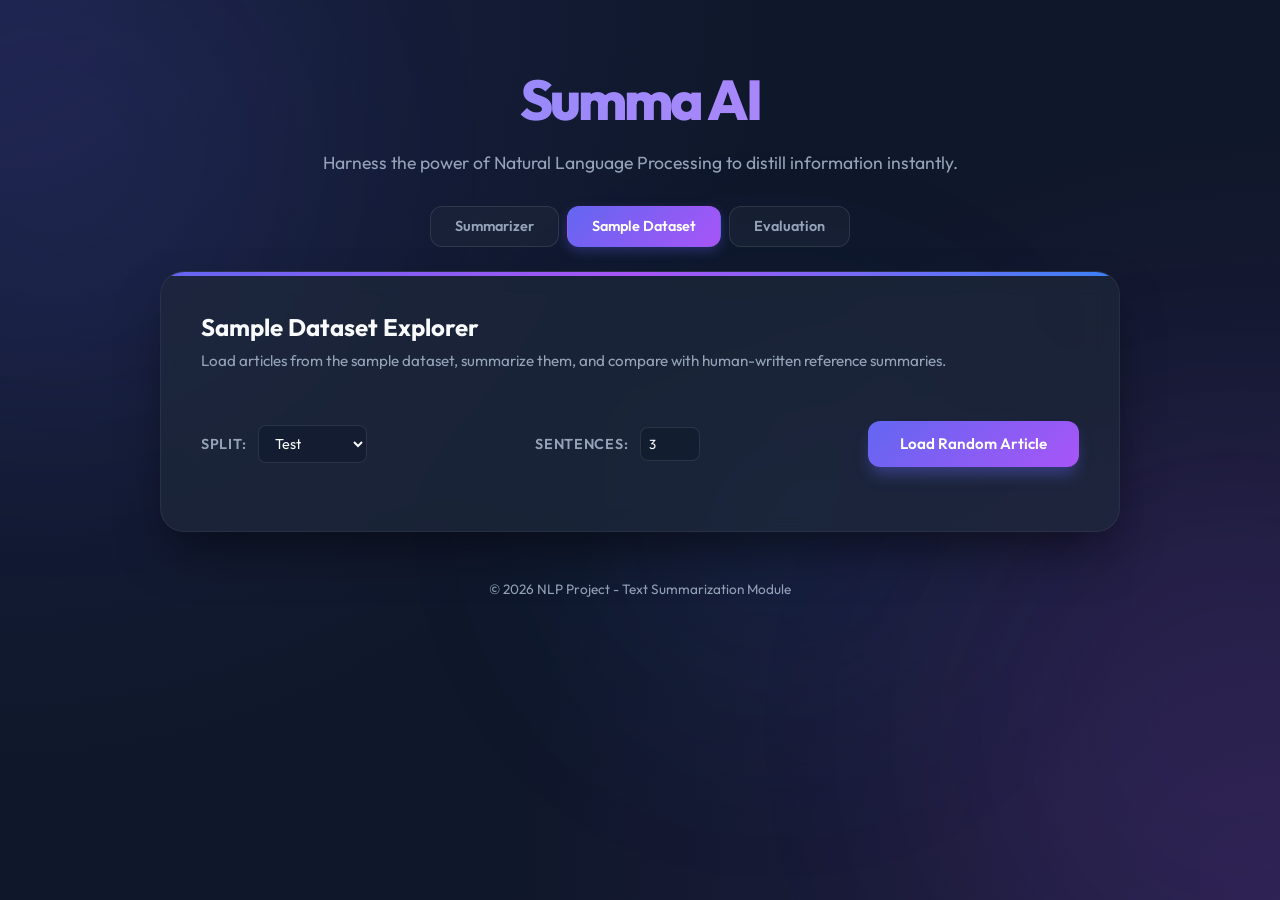
==== commit 55b69248: "Replace Grok with Gemini for AI summarization" ====
--- a/index.html
+++ b/index.html
@@ -5,6 +5,7 @@
     <meta name="viewport" content="width=device-width, initial-scale=1.0">
     <title>Summa AI</title>
     <meta name="description" content="NLP-powered text summarization tool with Sample Dataset evaluation">
+    <link rel="icon" type="image/svg+xml" href="favicon.svg">
     <style>
         @import url('https://fonts.googleapis.com/css2?family=Outfit:wght@300;400;600;800&display=swap');
 
@@ -689,267 +690,9 @@
             opacity: 1;
         }
 
-        /* ── Settings Drawer & Custom Word Explorer ──────────────────────────── */
-        .container {
-            position: relative;
-        }
-
-        .settings-container {
-            position: absolute;
-            top: 2rem;
-            right: 0;
-            z-index: 1000;
-        }
-
-        .settings-toggle-btn {
-            background: rgba(30, 41, 59, 0.6);
-            border: 1px solid var(--glass-border);
-            padding: 0.6rem;
-            border-radius: 50%;
-            color: var(--text-muted);
-            cursor: pointer;
-            box-shadow: none;
-            display: flex;
-            align-items: center;
-            justify-content: center;
-            transition: all 0.3s ease;
-        }
-
-        .settings-toggle-btn:hover {
-            color: var(--text-main);
-            border-color: rgba(99, 102, 241, 0.4);
-            transform: rotate(45deg);
-        }
-
-        .settings-panel {
-            position: absolute;
-            top: calc(100% + 0.5rem);
-            right: 0;
-            width: 280px;
-            background: rgba(15, 23, 42, 0.95);
-            -webkit-backdrop-filter: blur(20px);
-            backdrop-filter: blur(20px);
-            border: 1px solid var(--glass-border);
-            border-radius: 16px;
-            padding: 1.25rem;
-            box-shadow: 0 20px 40px -15px rgba(0, 0, 0, 0.8);
-            animation: fadeInUp 0.3s cubic-bezier(0.16, 1, 0.3, 1) forwards;
-        }
-
-        .settings-panel h3 {
-            font-size: 0.95rem;
-            margin-bottom: 0.85rem;
-            color: #818cf8;
-            font-weight: 600;
-        }
-
-        .explorer-grid {
-            display: grid;
-            grid-template-columns: 1.2fr 0.8fr;
-            gap: 1.5rem;
-            margin-top: 1.5rem;
-        }
-
-        @media (max-width: 768px) {
-            .explorer-grid {
-                grid-template-columns: 1fr;
-            }
-            .settings-container {
-                top: 0.5rem;
-                right: 0.5rem;
-            }
-        }
-
-        .interactive-word {
-            background: linear-gradient(120deg, rgba(99, 102, 241, 0.1) 0%, rgba(168, 85, 247, 0.1) 100%);
-            border-bottom: 2px dashed rgba(129, 140, 248, 0.6);
-            border-radius: 4px;
-            padding: 0 4px;
-            margin: 0 -2px;
-            cursor: pointer;
-            transition: all 0.3s cubic-bezier(0.16, 1, 0.3, 1);
-            position: relative;
-            display: inline;
-        }
-
-        .interactive-word:hover, .interactive-word.active {
-            background: linear-gradient(120deg, rgba(99, 102, 241, 0.25) 0%, rgba(168, 85, 247, 0.25) 100%);
-            border-bottom-color: #c084fc;
-            box-shadow: 0 0 10px rgba(168, 85, 247, 0.2);
-            color: white;
-        }
-
-        .word-card-highlight {
-            border-color: rgba(99, 102, 241, 0.6) !important;
-            background: rgba(99, 102, 241, 0.15) !important;
-            box-shadow: 0 0 15px rgba(99, 102, 241, 0.25);
-            transform: translateX(4px);
-            transition: all 0.3s cubic-bezier(0.16, 1, 0.3, 1);
-        }
-
-        .word-tooltip {
-            display: none;
-            position: fixed;
-            z-index: 9999;
-            background: rgba(15, 23, 42, 0.9);
-            -webkit-backdrop-filter: blur(16px);
-            backdrop-filter: blur(16px);
-            border: 1px solid rgba(99, 102, 241, 0.35);
-            border-radius: 12px;
-            padding: 0.75rem 1rem;
-            max-width: 260px;
-            color: var(--text-main);
-            box-shadow: 0 10px 25px -5px rgba(0, 0, 0, 0.5), 0 0 15px rgba(99, 102, 241, 0.15);
-            font-size: 0.85rem;
-            line-height: 1.4;
-            pointer-events: none;
-            transition: opacity 0.2s ease, transform 0.2s ease;
-            transform: translateY(5px);
-        }
-
-        .word-tooltip-title {
-            font-weight: 700;
-            color: #818cf8;
-            margin-bottom: 0.25rem;
-            font-size: 0.85rem;
-            display: flex;
-            justify-content: space-between;
-            align-items: center;
-            gap: 0.5rem;
-        }
-
-        .word-tooltip-category {
-            font-size: 0.65rem;
-            padding: 0.1rem 0.35rem;
-            border-radius: 4px;
-            background: rgba(99, 102, 241, 0.2);
-            color: #a5b4fc;
-            text-transform: uppercase;
-            letter-spacing: 0.05em;
-            font-weight: 600;
-        }
-
-        .word-tooltip-summary {
-            color: var(--text-main);
-            font-weight: 600;
-            margin-bottom: 0.25rem;
-        }
-
-        .word-tooltip-explanation {
-            color: var(--text-muted);
-            font-size: 0.75rem;
-        }
-
-        /* Utility classes to avoid inline styles */
-        .mb-15 {
-            margin-bottom: 1.5rem !important;
-        }
-        
-        .hidden-el {
-            display: none !important;
-        }
-
-        .word-card-item {
-            border-left: 4px solid var(--primary);
-            transition: all 0.3s ease;
-        }
-
-        .word-card-header {
-            margin-bottom: 0.3rem;
-        }
-
-        .word-card-word {
-            font-size: 1.05rem;
-            color: #f8fafc;
-        }
-
-        .word-card-summary {
-            font-size: 0.85rem;
-            color: #a5b4fc;
-            font-style: italic;
-            margin-bottom: 0.5rem;
-            line-height: 1.4;
-        }
-
-        .word-card-explanation {
-            font-size: 0.85rem;
-            color: var(--text-muted);
-            line-height: 1.5;
-            margin: 0;
-        }
-
-        .score-bar-dyn {
-            height: 100%;
-            border-radius: 4px;
-            transition: width 1.2s cubic-bezier(0.16, 1, 0.3, 1);
-        }
-        
-        .badge-interactive {
-            background: rgba(99, 102, 241, 0.2) !important;
-            color: #a5b4fc !important;
-        }
-
         .hidden-init { display: none; }
         .controls-mb { margin-bottom: 1.5rem !important; }
         .card-mb { margin-bottom: 1.5rem !important; }
-
-        #settings-save-btn {
-            padding: 0.4rem 1rem;
-            font-size: 0.8rem;
-            box-shadow: none;
-            min-height: unset;
-            height: auto;
-        }
-
-        #load-explorer-sample-btn {
-            background: rgba(30, 41, 59, 0.6);
-            color: var(--text-main);
-            border: 1px solid var(--glass-border);
-            box-shadow: none;
-        }
-
-        #settings-panel {
-            display: none;
-        }
-
-        .settings-actions {
-            display: flex;
-            gap: 0.5rem;
-            justify-content: flex-end;
-        }
-
-        .settings-field-group {
-            margin-bottom: 1rem !important;
-        }
-
-        .settings-api-key-label {
-            font-size: 0.75rem !important;
-        }
-
-        #settings-api-key {
-            width: 100%;
-        }
-
-        #explorer-result-section {
-            opacity: 1;
-            transform: none;
-            transition: none;
-        }
-
-        #explorer-annotated-text {
-            max-height: 450px;
-            font-size: 1.05rem;
-            line-height: 1.8;
-        }
-
-        .explorer-sidebar-card {
-            background: rgba(15, 23, 42, 0.4) !important;
-            border-color: var(--glass-border) !important;
-        }
-
-        #explorer-glossary {
-            max-height: 450px;
-        }
     </style>
 </head>
 <body>
@@ -957,30 +700,7 @@
     <div class="ambient-blob blob-2"></div>
     <div class="ambient-blob blob-3"></div>
     
-    <!-- Floating Word Tooltip -->
-    <div id="word-tooltip" class="word-tooltip"></div>
-
     <div class="container">
-        <!-- Floating API Settings Panel -->
-        <div class="settings-container">
-            <button id="settings-toggle" class="settings-toggle-btn" title="API Settings">
-                <svg xmlns="http://www.w3.org/2000/svg" width="18" height="18" fill="none" viewBox="0 0 24 24" stroke="currentColor" stroke-width="2">
-                    <path stroke-linecap="round" stroke-linejoin="round" d="M10.325 4.317c.426-1.756 2.924-1.756 3.35 0a1.724 1.724 0 002.573 1.066c1.543-.94 3.31.826 2.37 2.37a1.724 1.724 0 001.065 2.572c1.756.426 1.756 2.924 0 3.35a1.724 1.724 0 00-1.066 2.573c.94 1.543-.826 3.31-2.37 2.37a1.724 1.724 0 00-2.572 1.065c-.426 1.756-2.924 1.756-3.35 0a1.724 1.724 0 00-2.573-1.066c-1.543.94-3.31-.826-2.37-2.37a1.724 1.724 0 00-1.065-2.572c-1.756-.426-1.756-2.924 0-3.35a1.724 1.724 0 001.066-2.573c-.94-1.543.826-3.31 2.37-2.37.996.608 2.296.07 2.572-1.065z" />
-                    <path stroke-linecap="round" stroke-linejoin="round" d="M15 12a3 3 0 11-6 0 3 3 0 016 0z" />
-                </svg>
-            </button>
-            <div id="settings-panel" class="settings-panel hidden-el">
-                <h3>API Configuration</h3>
-                <div class="input-group settings-field-group">
-                    <label for="settings-api-key" class="settings-api-key-label">xAI API Key</label>
-                    <input type="password" id="settings-api-key" placeholder="Enter xAI API key" class="select-input" value="">
-                </div>
-                <div class="settings-actions">
-                    <button id="settings-save-btn">Save</button>
-                </div>
-            </div>
-        </div>
-
         <header>
             <h1>Summa AI</h1>
             <p class="subtitle">Harness the power of Natural Language Processing to distill information instantly.</p>
@@ -989,7 +709,6 @@
         <!-- Tab Navigation -->
         <nav class="tabs" id="tabs">
             <button class="tab" data-tab="summarizer">Summarizer</button>
-            <button class="tab" data-tab="explorer">AI Word Explorer</button>
             <button class="tab active" data-tab="dataset">Sample Dataset</button>
             <button class="tab" data-tab="evaluate">Evaluation</button>
         </nav>
@@ -1006,7 +725,7 @@
                     <label for="summarizer-type">Engine:</label>
                     <select id="summarizer-type" class="select-input">
                         <option value="nltk">Local NLTK (Extractive)</option>
-                        <option value="grok">xAI Grok (Abstractive)</option>
+                        <option value="gemini">Google Gemini (Abstractive)</option>
                     </select>
                 </div>
                 <div class="sentence-count">
@@ -1023,46 +742,6 @@
                 <div class="result-card">
                     <h3>Summary Output</h3>
                     <p id="summary-output"></p>
-                </div>
-            </div>
-        </main>
-
-        <!-- Tab 4: AI Word Explorer -->
-        <main class="summarizer-card tab-content" id="tab-explorer">
-            <div class="dataset-header">
-                <h2 class="section-title">AI Word &amp; Concept Explorer</h2>
-                <p class="section-desc">Analyze text to automatically extract key concepts, technical vocabulary, and entities using xAI Grok. Hover over any highlighted term in the text to see a contextual card instantly!</p>
-            </div>
-
-            <div class="input-group">
-                <label for="explorer-text">Content to Analyze</label>
-                <textarea id="explorer-text" placeholder="Paste your article or paragraph here to identify key terms..."></textarea>
-            </div>
-
-            <div class="controls mb-15">
-                <button id="load-explorer-sample-btn">
-                    <span>Load Dataset Article</span>
-                    <div class="loader" id="explorer-sample-loader"></div>
-                </button>
-                <button id="explore-btn">
-                    <span>Analyze &amp; Map Terms</span>
-                    <div class="loader" id="explorer-loader"></div>
-                </button>
-            </div>
-
-            <div class="result-section hidden-el" id="explorer-result-section">
-                <div class="explorer-grid">
-                    <!-- Text container -->
-                    <div class="result-card explorer-text-card">
-                        <h3>Interactive Article <span class="badge badge-ai badge-interactive">Interactive Tokens</span></h3>
-                        <div id="explorer-annotated-text" class="scrollable-text"></div>
-                    </div>
-
-                    <!-- Sidebar explanations -->
-                    <div class="result-card explorer-sidebar-card">
-                        <h3>Term Glossary</h3>
-                        <div id="explorer-glossary" class="eval-results-list"></div>
-                    </div>
                 </div>
             </div>
         </main>
@@ -1172,44 +851,6 @@
     </div>
     <script>
         document.addEventListener('DOMContentLoaded', () => {
-            // ── API Key Storage and Drawer ──────────────────────────────────────────
-            const STORAGE_KEY = 'summa_xai_api_key';
-            
-            function getApiKey() {
-                return localStorage.getItem(STORAGE_KEY) || "";
-            }
-            
-            function setApiKey(key) {
-                localStorage.setItem(STORAGE_KEY, key);
-            }
-
-            const settingsToggle = document.getElementById('settings-toggle');
-            const settingsPanel = document.getElementById('settings-panel');
-            const settingsApiKey = document.getElementById('settings-api-key');
-            const settingsSaveBtn = document.getElementById('settings-save-btn');
-            
-            // Initial API input sync
-            settingsApiKey.value = getApiKey();
-            
-            settingsToggle.addEventListener('click', (e) => {
-                e.stopPropagation();
-                const isHidden = settingsPanel.style.display === 'none';
-                settingsPanel.style.display = isHidden ? 'block' : 'none';
-            });
-            
-            document.addEventListener('click', (e) => {
-                if (!settingsPanel.contains(e.target) && e.target !== settingsToggle && !settingsToggle.contains(e.target)) {
-                    settingsPanel.style.display = 'none';
-                }
-            });
-            
-            settingsSaveBtn.addEventListener('click', () => {
-                const key = settingsApiKey.value.trim();
-                setApiKey(key);
-                alert('API Key saved successfully!');
-                settingsPanel.style.display = 'none';
-            });
-
             // ── Tab switching ─────────────────────────────────────────────────────
             const tabs = document.querySelectorAll('.tab');
             const tabContents = document.querySelectorAll('.tab-content');
@@ -1250,15 +891,11 @@
                     let response;
                     const headers = { 'Content-Type': 'application/json' };
                     
-                    if (engine === 'grok') {
-                        response = await fetch('/summarize_grok', {
+                    if (engine === 'gemini') {
+                        response = await fetch('/summarize_gemini', {
                             method: 'POST',
                             headers: headers,
-                            body: JSON.stringify({ 
-                                text, 
-                                num_sentences: parseInt(sentences),
-                                api_key: getApiKey()
-                            }),
+                            body: JSON.stringify({ text, num_sentences: parseInt(sentences) }),
                         });
                     } else {
                         response = await fetch('/summarize', {
@@ -1284,204 +921,6 @@
                     loader.style.display = 'none';
                 }
             });
-
-            // ── Tab 4: AI Word Explorer ───────────────────────────────────────────
-            const exploreBtn = document.getElementById('explore-btn');
-            const explorerText = document.getElementById('explorer-text');
-            const explorerLoader = document.getElementById('explorer-loader');
-            const loadExplorerSampleBtn = document.getElementById('load-explorer-sample-btn');
-            const explorerSampleLoader = document.getElementById('explorer-sample-loader');
-            const explorerResultSection = document.getElementById('explorer-result-section');
-            const explorerAnnotatedText = document.getElementById('explorer-annotated-text');
-            const explorerGlossary = document.getElementById('explorer-glossary');
-            const wordTooltip = document.getElementById('word-tooltip');
-            
-            loadExplorerSampleBtn.addEventListener('click', async () => {
-                loadExplorerSampleBtn.disabled = true;
-                if (explorerSampleLoader) explorerSampleLoader.style.display = 'inline-block';
-                
-                try {
-                    const res = await fetch(`/dataset/sample?split=test&count=1`);
-                    const data = await res.json();
-                    if (data.samples && data.samples.length > 0) {
-                        explorerText.value = data.samples[0].article;
-                    } else {
-                        alert('No articles found in the test split.');
-                    }
-                } catch (e) {
-                    console.error('Failed to load sample article:', e);
-                    alert('Failed to load sample article from dataset.');
-                } finally {
-                    loadExplorerSampleBtn.disabled = false;
-                    if (explorerSampleLoader) explorerSampleLoader.style.display = 'none';
-                }
-            });
-            
-            exploreBtn.addEventListener('click', async () => {
-                const text = explorerText.value.trim();
-                if (!text) {
-                    alert('Please enter or load some text to analyze.');
-                    return;
-                }
-                if (!getApiKey()) {
-                    alert('Word Explorer requires an xAI API key. Click the gear icon ⚙️ (top-right) to set one.');
-                    return;
-                }
-                
-                exploreBtn.disabled = true;
-                explorerLoader.style.display = 'inline-block';
-                explorerResultSection.style.display = 'none';
-                
-                try {
-                    const response = await fetch('/analyze_words', {
-                        method: 'POST',
-                        headers: { 'Content-Type': 'application/json' },
-                        body: JSON.stringify({
-                            text,
-                            api_key: getApiKey()
-                        })
-                    });
-                    
-                    const data = await response.json();
-                    if (data.error) {
-                        alert('Analysis Error: ' + data.error);
-                        return;
-                    }
-                    
-                    const words = data.words || [];
-                    if (words.length === 0) {
-                        alert('No key terms could be identified in this text.');
-                        return;
-                    }
-                    
-                    renderExplorerResults(text, words);
-                    explorerResultSection.style.display = 'block';
-                } catch (e) {
-                    console.error('Analysis failed:', e);
-                    alert('Could not connect to the server or failed API request.');
-                } finally {
-                    exploreBtn.disabled = false;
-                    explorerLoader.style.display = 'none';
-                }
-            });
-            
-            function renderExplorerResults(originalText, words) {
-                // Sort by descending length so longer phrases get replaced first
-                const sortedWords = [...words].sort((a, b) => b.word.length - a.word.length);
-                
-                let annotatedText = originalText;
-                const placeholders = [];
-                
-                sortedWords.forEach((item, idx) => {
-                    const word = item.word;
-                    // Escape special regex chars
-                    const escaped = word.replace(/[-\/\\^$*+?.()|[\]{}]/g, '\\$&');
-                    
-                    // Match whole phrase/word (case-insensitive)
-                    const regex = new RegExp(`\\b(${escaped})\\b`, 'gi');
-                    
-                    annotatedText = annotatedText.replace(regex, (match) => {
-                        const placeholder = `__WORD_EXP_${idx}_${placeholders.length}__`;
-                        placeholders.push({
-                            placeholder,
-                            html: `<span class="interactive-word" data-word-id="word-${idx}" data-idx="${idx}">${match}</span>`
-                        });
-                        return placeholder;
-                    });
-                });
-                
-                // Swap placeholders back to real HTML
-                placeholders.forEach(p => {
-                    annotatedText = annotatedText.replace(p.placeholder, p.html);
-                });
-                
-                // Renders the interactive paragraphs
-                explorerAnnotatedText.innerHTML = annotatedText.replace(/\n/g, '<br>');
-                
-                // Render side glossary cards
-                explorerGlossary.innerHTML = words.map((item, idx) => `
-                    <div class="eval-item word-card-item" id="card-word-${idx}">
-                        <div class="eval-item-header word-card-header">
-                            <span class="eval-item-num word-card-word">${item.word}</span>
-                            <span class="word-tooltip-category">${item.category}</span>
-                        </div>
-                        <p class="word-card-summary">
-                            "${item.summary}"
-                        </p>
-                        <p class="word-card-explanation">
-                            ${item.explanation}
-                        </p>
-                    </div>
-                `).join('');
-                
-                // Attach events to interactive tokens
-                const spans = explorerAnnotatedText.querySelectorAll('.interactive-word');
-                spans.forEach(span => {
-                    const idx = span.getAttribute('data-idx');
-                    const wordId = span.getAttribute('data-word-id');
-                    const item = words[idx];
-                    const sideCard = document.getElementById(`card-${wordId}`);
-                    
-                    span.addEventListener('mouseenter', (e) => {
-                        span.classList.add('active');
-                        if (sideCard) {
-                            sideCard.classList.add('word-card-highlight');
-                            sideCard.scrollIntoView({ behavior: 'smooth', block: 'nearest' });
-                        }
-                        
-                        wordTooltip.innerHTML = `
-                            <div class="word-tooltip-title">
-                                <span>${item.word}</span>
-                                <span class="word-tooltip-category">${item.category}</span>
-                            </div>
-                            <div class="word-tooltip-summary">"${item.summary}"</div>
-                            <div class="word-tooltip-explanation">${item.explanation}</div>
-                        `;
-                        wordTooltip.style.display = 'block';
-                        positionTooltip(e);
-                    });
-                    
-                    span.addEventListener('mousemove', (e) => {
-                        positionTooltip(e);
-                    });
-                    
-                    span.addEventListener('mouseleave', () => {
-                        span.classList.remove('active');
-                        if (sideCard) {
-                            sideCard.classList.remove('word-card-highlight');
-                        }
-                        wordTooltip.style.display = 'none';
-                    });
-                    
-                    span.addEventListener('click', () => {
-                        if (sideCard) {
-                            sideCard.scrollIntoView({ behavior: 'smooth', block: 'center' });
-                            sideCard.style.transform = 'scale(1.05) translateX(4px)';
-                            setTimeout(() => {
-                                sideCard.style.transform = '';
-                            }, 250);
-                        }
-                    });
-                });
-            }
-            
-            function positionTooltip(e) {
-                const w = wordTooltip.offsetWidth || 260;
-                const h = wordTooltip.offsetHeight || 120;
-                let top = e.pageY - h - 15;
-                let left = e.pageX - w / 2;
-                
-                if (top < window.scrollY) {
-                    top = e.pageY + 15;
-                }
-                if (left < 10) left = 10;
-                if (left + w > window.innerWidth - 10) {
-                    left = window.innerWidth - w - 10;
-                }
-                
-                wordTooltip.style.top = `${top}px`;
-                wordTooltip.style.left = `${left}px`;
-            }
 
             // ── Tab 2: Dataset Explorer ───────────────────────────────────────────
             const loadSampleBtn = document.getElementById('load-sample-btn');
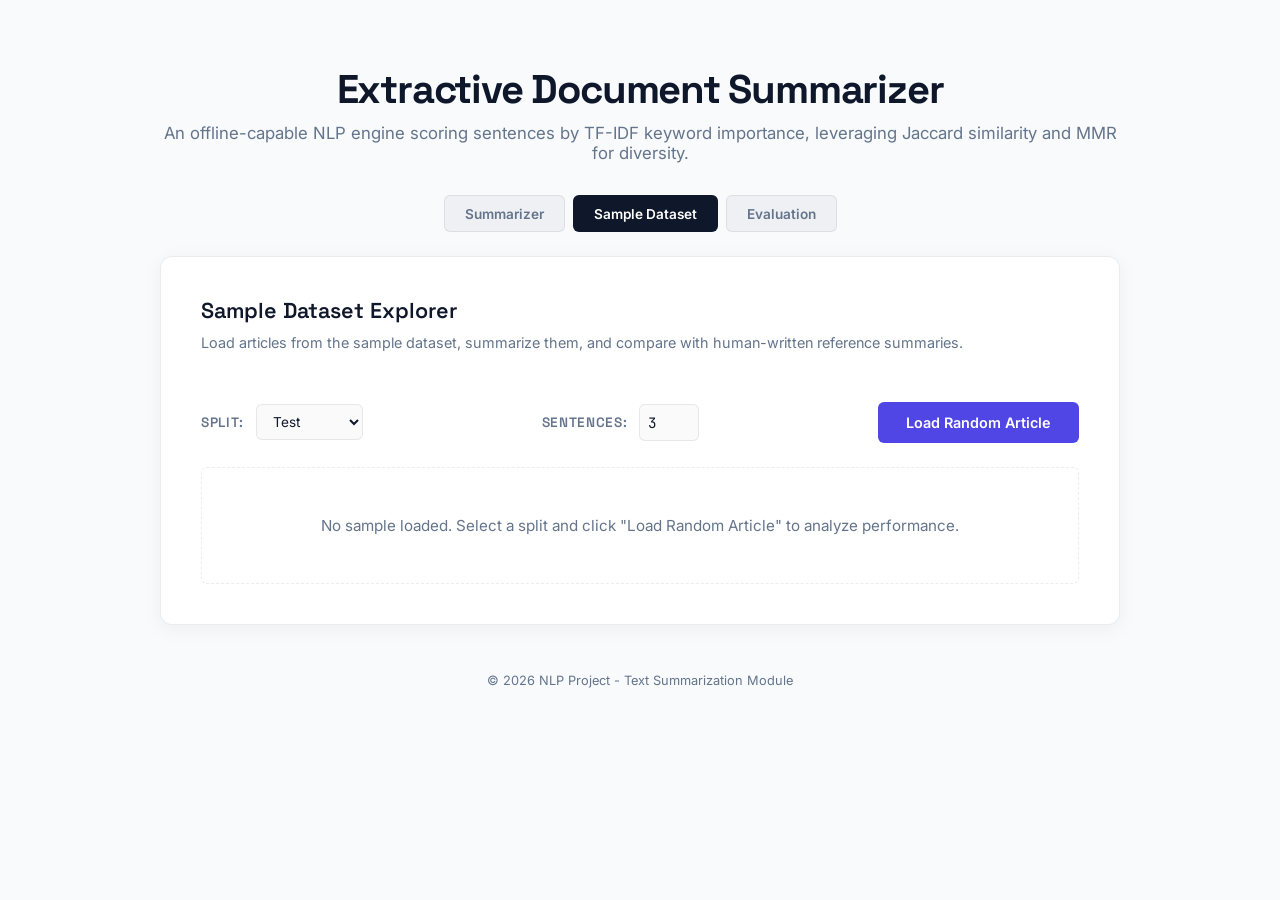
==== commit 0f2797ab: "changes" ====
--- a/index.html
+++ b/index.html
@@ -7,33 +7,34 @@
     <meta name="description" content="NLP-powered text summarization tool with Sample Dataset evaluation">
     <link rel="icon" type="image/svg+xml" href="favicon.svg">
     <style>
-        @import url('https://fonts.googleapis.com/css2?family=Outfit:wght@300;400;600;800&display=swap');
+        @import url('https://fonts.googleapis.com/css2?family=Inter:wght@300;400;500;600&family=Space+Grotesk:wght@500;600;700;800&family=JetBrains+Mono:wght@400;500;700&display=swap');
 
         :root {
-            --primary: #6366f1;
-            --primary-hover: #4f46e5;
-            --bg-dark: #0f172a;
-            --card-bg: rgba(30, 41, 59, 0.7);
-            --text-main: #f8fafc;
-            --text-muted: #94a3b8;
-            --glass-border: rgba(255, 255, 255, 0.1);
+            --primary: #4f46e5;
+            --primary-hover: #4338ca;
+            --bg-dark: #f8fafc;
+            --card-bg: #ffffff;
+            --text-main: #0f172a;
+            --text-muted: #64748b;
+            --border-color: rgba(15, 23, 42, 0.08);
             --success: #10b981;
             --warning: #f59e0b;
             --info: #3b82f6;
+            
+            --font-display: 'Space Grotesk', sans-serif;
+            --font-body: 'Inter', sans-serif;
+            --font-mono: 'JetBrains Mono', monospace;
         }
 
         * {
             margin: 0;
             padding: 0;
             box-sizing: border-box;
-            font-family: 'Outfit', sans-serif;
+            font-family: var(--font-body);
         }
 
         body {
             background-color: var(--bg-dark);
-            background-image: 
-                radial-gradient(circle at 0% 0%, rgba(99, 102, 241, 0.15) 0%, transparent 50%),
-                radial-gradient(circle at 100% 100%, rgba(168, 85, 247, 0.15) 0%, transparent 50%);
             color: var(--text-main);
             min-height: 100vh;
             display: flex;
@@ -55,19 +56,68 @@
         }
 
         h1 {
-            font-size: 3.5rem;
-            font-weight: 800;
-            background: linear-gradient(to right, #818cf8, #c084fc);
-            -webkit-background-clip: text;
-            background-clip: text;
-            -webkit-text-fill-color: transparent;
-            margin-bottom: 1rem;
-            letter-spacing: -0.05em;
+            font-family: var(--font-display);
+            font-size: 2.5rem;
+            font-weight: 700;
+            color: var(--text-main);
+            margin-bottom: 0.5rem;
+            letter-spacing: -0.03em;
         }
 
         p.subtitle {
             color: var(--text-muted);
-            font-size: 1.1rem;
+            font-size: 1.05rem;
+            font-weight: 400;
+        }
+
+        /* ── Alert Banner ──────────────────────────────────────────────────────── */
+        .alert-banner {
+            padding: 1rem 1.25rem;
+            margin-bottom: 1.5rem;
+            border-radius: 6px;
+            font-size: 0.9rem;
+            display: flex;
+            align-items: center;
+            justify-content: space-between;
+            gap: 1rem;
+            font-weight: 500;
+        }
+        .alert-banner.error {
+            background: rgba(239, 68, 68, 0.1);
+            border: 1px solid rgba(239, 68, 68, 0.25);
+            color: #ef4444;
+        }
+        .alert-banner.success {
+            background: rgba(16, 185, 129, 0.1);
+            border: 1px solid rgba(16, 185, 129, 0.25);
+            color: #10b981;
+        }
+        .alert-banner .close-btn {
+            background: none;
+            border: none;
+            color: inherit;
+            font-weight: 800;
+            font-size: 1.25rem;
+            cursor: pointer;
+            padding: 0;
+            box-shadow: none;
+            display: flex;
+            align-items: center;
+        }
+        .alert-banner .close-btn:hover {
+            transform: none;
+            box-shadow: none;
+        }
+
+        /* ── Empty State ───────────────────────────────────────────────────────── */
+        .empty-state {
+            padding: 3rem 1.5rem;
+            text-align: center;
+            border: 1px dashed var(--border-color);
+            border-radius: 6px;
+            color: var(--text-muted);
+            font-size: 0.95rem;
+            margin-top: 1.5rem;
         }
 
         /* ── Tabs ──────────────────────────────────────────────────────────────── */
@@ -81,29 +131,27 @@
         }
 
         .tab {
-            background: rgba(30, 41, 59, 0.5);
+            background: rgba(15, 23, 42, 0.04);
             color: var(--text-muted);
-            border: 1px solid var(--glass-border);
-            padding: 0.65rem 1.5rem;
-            border-radius: 12px;
+            border: 1px solid var(--border-color);
+            padding: 0.6rem 1.25rem;
+            border-radius: 6px;
             font-weight: 600;
-            font-size: 0.9rem;
+            font-size: 0.85rem;
             cursor: pointer;
-            transition: all 0.3s ease;
-            box-shadow: none;
+            transition: all 0.2s ease;
         }
 
         .tab:hover {
             color: var(--text-main);
-            border-color: rgba(99, 102, 241, 0.4);
-            transform: none;
+            border-color: rgba(99, 102, 241, 0.3);
         }
 
         .tab.active {
-            background: linear-gradient(135deg, var(--primary), #a855f7);
+            background: #0f172a;
             color: white;
             border-color: transparent;
-            box-shadow: 0 4px 12px rgba(99, 102, 241, 0.3);
+            box-shadow: none;
         }
 
         .tab-content {
@@ -114,17 +162,14 @@
             display: block;
         }
 
-        /* ── Cards ─────────────────────────────────────────────────────────────── */
+        /* ── Cards & Structure ─────────────────────────────────────────────────── */
 
         .summarizer-card {
             background: var(--card-bg);
-            -webkit-backdrop-filter: blur(12px);
-            backdrop-filter: blur(12px);
-            border: 1px solid var(--glass-border);
-            border-radius: 24px;
+            border: 1px solid var(--border-color);
+            border-radius: 12px;
             padding: 2.5rem;
-            box-shadow: 0 25px 50px -12px rgba(0, 0, 0, 0.5);
-            transition: transform 0.3s ease;
+            box-shadow: 0 4px 20px rgba(15, 23, 42, 0.05);
         }
 
         .input-group {
@@ -133,10 +178,11 @@
 
         label {
             display: block;
+            font-family: var(--font-display);
             font-weight: 600;
             margin-bottom: 0.75rem;
             color: var(--text-muted);
-            font-size: 0.9rem;
+            font-size: 0.85rem;
             text-transform: uppercase;
             letter-spacing: 0.05em;
         }
@@ -144,20 +190,20 @@
         textarea {
             width: 100%;
             height: 250px;
-            background: rgba(15, 23, 42, 0.5);
-            border: 1px solid var(--glass-border);
-            border-radius: 16px;
+            background: rgba(15, 23, 42, 0.02);
+            border: 1px solid var(--border-color);
+            border-radius: 6px;
             padding: 1.25rem;
             color: var(--text-main);
-            font-size: 1rem;
+            font-size: 0.95rem;
             resize: none;
             outline: none;
-            transition: border-color 0.3s ease, box-shadow 0.3s ease;
+            transition: border-color 0.2s ease;
         }
 
         textarea:focus {
             border-color: var(--primary);
-            box-shadow: 0 0 0 4px rgba(99, 102, 241, 0.1);
+            box-shadow: none;
         }
 
         .controls {
@@ -181,43 +227,51 @@
 
         input[type="number"] {
             width: 60px;
-            background: rgba(15, 23, 42, 0.5);
-            border: 1px solid var(--glass-border);
-            border-radius: 8px;
+            background: rgba(15, 23, 42, 0.02);
+            border: 1px solid var(--border-color);
+            border-radius: 6px;
             padding: 0.5rem;
             color: var(--text-main);
             outline: none;
-            font-family: 'Outfit', sans-serif;
+            font-family: var(--font-mono);
+            font-size: 0.9rem;
+        }
+
+        input[type="number"]:focus {
+            border-color: var(--primary);
         }
 
         .select-input {
-            background: rgba(15, 23, 42, 0.5);
-            border: 1px solid var(--glass-border);
-            border-radius: 8px;
+            background: rgba(15, 23, 42, 0.02);
+            border: 1px solid var(--border-color);
+            border-radius: 6px;
             padding: 0.5rem 0.75rem;
             color: var(--text-main);
             outline: none;
-            font-family: 'Outfit', sans-serif;
+            font-family: var(--font-body);
+            font-size: 0.85rem;
+            cursor: pointer;
+        }
+
+        .select-input:focus {
+            border-color: var(--primary);
+        }
+
+        .select-input option {
+            background: #ffffff;
+            color: var(--text-main);
+        }
+
+        button {
+            background: var(--primary);
+            color: white;
+            border: none;
+            padding: 0.75rem 1.75rem;
+            border-radius: 6px;
+            font-weight: 600;
             font-size: 0.9rem;
             cursor: pointer;
-        }
-
-        .select-input option {
-            background: #1e293b;
-            color: var(--text-main);
-        }
-
-        button {
-            background: linear-gradient(135deg, var(--primary), #a855f7);
-            color: white;
-            border: none;
-            padding: 0.85rem 2rem;
-            border-radius: 12px;
-            font-weight: 600;
-            font-size: 0.95rem;
-            cursor: pointer;
-            transition: all 0.3s ease;
-            box-shadow: 0 10px 15px -3px rgba(99, 102, 241, 0.4);
+            transition: background-color 0.2s ease;
             display: flex;
             align-items: center;
             gap: 0.5rem;
@@ -225,25 +279,19 @@
         }
 
         button:hover {
-            transform: translateY(-2px);
-            box-shadow: 0 20px 25px -5px rgba(99, 102, 241, 0.4);
-        }
-
-        button:active {
-            transform: translateY(0);
+            background: var(--primary-hover);
         }
 
         button:disabled {
-            opacity: 0.6;
+            opacity: 0.5;
             cursor: not-allowed;
-            transform: none;
         }
 
         .result-section {
             margin-top: 2rem;
             opacity: 0;
-            transform: translateY(20px);
-            transition: all 0.5s ease;
+            transform: translateY(10px);
+            transition: all 0.3s ease;
         }
 
         .result-section.visible {
@@ -252,16 +300,19 @@
         }
 
         .result-card {
-            background: rgba(99, 102, 241, 0.1);
-            border: 1px solid rgba(99, 102, 241, 0.2);
-            border-radius: 16px;
-            padding: 1.5rem;
+            background: transparent;
+            border: none;
+            border-radius: 0;
+            padding: 1.5rem 0;
+            border-top: 1px solid var(--border-color);
         }
 
         .result-card h3 {
             margin-bottom: 1rem;
-            font-size: 1.15rem;
-            color: #818cf8;
+            font-family: var(--font-display);
+            font-size: 1.05rem;
+            font-weight: 600;
+            color: #4f46e5;
             display: flex;
             align-items: center;
             gap: 0.75rem;
@@ -269,109 +320,99 @@
 
         #summary-output {
             line-height: 1.6;
-            font-size: 1.05rem;
-        }
-
-        /* ── Dataset specific ──────────────────────────────────────────────────── */
+            font-size: 0.95rem;
+            color: #334155;
+        }
+
+        /* ── Dataset Explorer & Evaluation ─────────────────────────────────────── */
 
         .section-title {
-            font-size: 1.5rem;
-            font-weight: 700;
+            font-family: var(--font-display);
+            font-size: 1.35rem;
+            font-weight: 600;
             color: var(--text-main);
             margin-bottom: 0.5rem;
         }
 
         .section-desc {
             color: var(--text-muted);
-            font-size: 0.95rem;
+            font-size: 0.9rem;
             margin-bottom: 1.5rem;
             line-height: 1.5;
         }
 
         .dataset-stats {
             display: flex;
-            gap: 1rem;
+            gap: 0.75rem;
             flex-wrap: wrap;
             margin-bottom: 1.5rem;
         }
 
         .stat-chip {
-            background: rgba(99, 102, 241, 0.15);
-            border: 1px solid rgba(99, 102, 241, 0.25);
-            border-radius: 10px;
-            padding: 0.5rem 1rem;
-            font-size: 0.85rem;
-            color: #a5b4fc;
+            background: rgba(99, 102, 241, 0.05);
+            border: 1px solid rgba(99, 102, 241, 0.15);
+            border-radius: 4px;
+            padding: 0.4rem 0.8rem;
+            font-size: 0.8rem;
+            color: #4f46e5;
+            font-weight: 500;
+            font-family: var(--font-mono);
+        }
+
+        .stat-chip strong {
+            color: #4338ca;
             font-weight: 600;
-        }
-
-        .stat-chip strong {
-            color: #818cf8;
         }
 
         .scrollable-text {
             max-height: 250px;
             overflow-y: auto;
             line-height: 1.6;
-            font-size: 0.95rem;
+            font-size: 0.9rem;
             padding-right: 0.5rem;
+            color: #334155;
         }
 
         .scrollable-text::-webkit-scrollbar {
-            width: 6px;
+            width: 4px;
         }
 
         .scrollable-text::-webkit-scrollbar-track {
-            background: rgba(15, 23, 42, 0.3);
-            border-radius: 3px;
+            background: rgba(15, 23, 42, 0.05);
         }
 
         .scrollable-text::-webkit-scrollbar-thumb {
-            background: rgba(99, 102, 241, 0.4);
-            border-radius: 3px;
-        }
-
-        .reference-card {
+            background: rgba(15, 23, 42, 0.1);
+            border-radius: 2px;
+        }
+
+        .reference-card h3 {
+            color: #047857;
+        }
+
+        .generated-card h3 {
+            color: #7e22ce;
+        }
+
+        .badge {
+            font-size: 0.65rem;
+            padding: 0.15rem 0.5rem;
+            border-radius: 4px;
             background: rgba(16, 185, 129, 0.1);
-            border-color: rgba(16, 185, 129, 0.25);
-        }
-
-        .reference-card h3 {
-            color: #34d399;
-        }
-
-        .generated-card {
-            background: rgba(168, 85, 247, 0.1);
-            border-color: rgba(168, 85, 247, 0.25);
-        }
-
-        .generated-card h3 {
-            color: #c084fc;
-        }
-
-        .badge {
-            font-size: 0.7rem;
-            padding: 0.2rem 0.6rem;
-            border-radius: 6px;
-            background: rgba(16, 185, 129, 0.2);
-            color: #6ee7b7;
+            color: #047857;
             font-weight: 600;
             text-transform: uppercase;
             letter-spacing: 0.05em;
+            font-family: var(--font-display);
         }
 
         .badge-ai {
-            background: rgba(168, 85, 247, 0.2);
-            color: #d8b4fe;
-        }
-
-        .scores-card {
-            background: rgba(59, 130, 246, 0.1);
-            border-color: rgba(59, 130, 246, 0.25);
+            background: rgba(168, 85, 247, 0.1);
+            color: #7e22ce;
         }
 
         .scores-card h3 {
-            color: #60a5fa;
+            color: #1d4ed8;
         }
 
         .scores-grid {
@@ -381,33 +422,34 @@
         }
 
         .score-item {
-            background: rgba(15, 23, 42, 0.4);
-            border-radius: 12px;
+            background: rgba(15, 23, 42, 0.02);
+            border: 1px solid var(--border-color);
+            border-radius: 6px;
             padding: 1rem;
             text-align: center;
         }
 
         .score-label {
-            font-size: 0.8rem;
+            font-size: 0.75rem;
             color: var(--text-muted);
             text-transform: uppercase;
             letter-spacing: 0.05em;
             margin-bottom: 0.5rem;
+            font-weight: 500;
         }
 
         .score-value {
-            font-size: 1.6rem;
-            font-weight: 800;
-            background: linear-gradient(to right, #60a5fa, #818cf8);
-            -webkit-background-clip: text;
-            background-clip: text;
-            -webkit-text-fill-color: transparent;
+            font-size: 1.4rem;
+            font-weight: 700;
+            font-family: var(--font-mono);
+            color: var(--text-main);
         }
 
         .score-details {
-            font-size: 0.75rem;
+            font-size: 0.7rem;
             color: var(--text-muted);
             margin-top: 0.35rem;
+            font-family: var(--font-mono);
         }
 
         /* ── Evaluation results list ───────────────────────────────────────────── */
@@ -418,16 +460,11 @@
         }
 
         .eval-item {
-            background: rgba(15, 23, 42, 0.3);
-            border: 1px solid var(--glass-border);
-            border-radius: 12px;
+            background: rgba(15, 23, 42, 0.02);
+            border: 1px solid var(--border-color);
+            border-radius: 6px;
             padding: 1rem 1.25rem;
             margin-bottom: 0.75rem;
-            transition: border-color 0.2s ease;
-        }
-
-        .eval-item:hover {
-            border-color: rgba(99, 102, 241, 0.3);
         }
 
         .eval-item-header {
@@ -438,27 +475,29 @@
         }
 
         .eval-item-num {
-            font-weight: 700;
-            color: #818cf8;
-            font-size: 0.9rem;
+            font-weight: 600;
+            color: #4f46e5;
+            font-size: 0.85rem;
+            font-family: var(--font-mono);
         }
 
         .eval-item-scores {
             display: flex;
-            gap: 0.75rem;
+            gap: 0.5rem;
+            font-size: 0.75rem;
+            font-family: var(--font-mono);
+        }
+
+        .eval-score-tag {
+            background: rgba(99, 102, 241, 0.05);
+            padding: 0.15rem 0.4rem;
+            border-radius: 4px;
+            color: #4f46e5;
+            font-weight: 500;
+        }
+
+        .eval-item-preview {
             font-size: 0.8rem;
-        }
-
-        .eval-score-tag {
-            background: rgba(99, 102, 241, 0.15);
-            padding: 0.2rem 0.5rem;
-            border-radius: 6px;
-            color: #a5b4fc;
-            font-weight: 600;
-        }
-
-        .eval-item-preview {
-            font-size: 0.85rem;
             color: var(--text-muted);
             line-height: 1.4;
         }
@@ -467,12 +506,12 @@
 
         .loader {
             display: none;
-            width: 20px;
-            height: 20px;
-            border: 3px solid rgba(255, 255, 255, 0.3);
+            width: 16px;
+            height: 16px;
+            border: 2px solid rgba(255, 255, 255, 0.3);
             border-radius: 50%;
             border-top-color: white;
-            animation: spin 1s ease-in-out infinite;
+            animation: spin 0.8s linear infinite;
         }
 
         @keyframes spin {
@@ -485,7 +524,7 @@
             text-align: center;
             margin-top: 3rem;
             color: var(--text-muted);
-            font-size: 0.85rem;
+            font-size: 0.8rem;
         }
 
         /* ── Responsive ────────────────────────────────────────────────────────── */
@@ -496,7 +535,7 @@
             }
 
             h1 {
-                font-size: 2.5rem;
+                font-size: 2.25rem;
             }
 
             .controls {
@@ -522,88 +561,12 @@
             }
         }
 
-        /* ── Premium Aesthetic Upgrades ────────────────────────────────────────── */
-
-        body {
-            position: relative;
-            overflow-x: hidden;
-        }
-
-        /* Glowing background blobs */
-        .ambient-blob {
-            position: fixed;
-            border-radius: 50%;
-            filter: blur(120px);
-            opacity: 0.08;
-            z-index: -1;
-            pointer-events: none;
-            animation: float-around 25s infinite alternate ease-in-out;
-        }
-
-        .blob-1 {
-            width: 500px;
-            height: 500px;
-            background: var(--primary);
-            top: -10%;
-            left: -15%;
-        }
-
-        .blob-2 {
-            width: 600px;
-            height: 600px;
-            background: #a855f7;
-            bottom: -15%;
-            right: -20%;
-            animation-delay: -7s;
-        }
-
-        .blob-3 {
-            width: 400px;
-            height: 400px;
-            background: var(--info);
-            top: 35%;
-            left: 45%;
-            animation-delay: -14s;
-        }
-
-        @keyframes float-around {
-            0% {
-                transform: translate(0, 0) scale(1);
-            }
-            100% {
-                transform: translate(80px, 60px) scale(1.15);
-            }
-        }
-
-        /* Card accent top border strip */
-        .summarizer-card {
-            position: relative;
-            overflow: hidden;
-            border-color: rgba(255, 255, 255, 0.06);
-            transition: border-color 0.3s ease, box-shadow 0.3s ease;
-        }
-
-        .summarizer-card::before {
-            content: '';
-            position: absolute;
-            top: 0;
-            left: 0;
-            right: 0;
-            height: 4px;
-            background: linear-gradient(90deg, var(--primary), #a855f7, var(--info));
-            z-index: 10;
-        }
-
-        .summarizer-card:hover {
-            border-color: rgba(99, 102, 241, 0.2);
-            box-shadow: 0 30px 60px -15px rgba(0, 0, 0, 0.6);
-        }
-
-        /* Smooth Tab Slide-up Transition */
+        /* ── Motion & Interaction ──────────────────────────────────────────────── */
+
         @keyframes fadeInUp {
             from {
                 opacity: 0;
-                transform: translateY(15px);
+                transform: translateY(8px);
             }
             to {
                 opacity: 1;
@@ -613,81 +576,31 @@
 
         .tab-content.active {
             display: block;
-            animation: fadeInUp 0.55s cubic-bezier(0.16, 1, 0.3, 1) forwards;
-        }
-
-        /* Textarea Glowing and Transitions */
-        textarea {
-            background: rgba(15, 23, 42, 0.6);
-            border-color: rgba(255, 255, 255, 0.08);
-            transition: all 0.4s cubic-bezier(0.16, 1, 0.3, 1);
-        }
-
-        textarea:focus {
-            border-color: var(--primary);
-            box-shadow: 0 0 25px rgba(99, 102, 241, 0.2), inset 0 2px 4px rgba(0, 0, 0, 0.4);
-            background: rgba(15, 23, 42, 0.7);
-        }
-
-        /* Select & Input Glowing and Transitions */
-        .select-input, input[type="number"] {
-            transition: all 0.3s ease;
-        }
-
-        .select-input:focus, input[type="number"]:focus {
-            border-color: var(--primary);
-            box-shadow: 0 0 15px rgba(99, 102, 241, 0.15);
-        }
-
-        /* ROUGE score progress bars */
+            animation: fadeInUp 0.4s cubic-bezier(0.16, 1, 0.3, 1) forwards;
+        }
+
         .score-bar-container {
             width: 100%;
-            height: 6px;
-            background: rgba(255, 255, 255, 0.06);
-            border-radius: 4px;
+            height: 4px;
+            background: rgba(15, 23, 42, 0.04);
+            border-radius: 2px;
             margin: 0.6rem 0;
             overflow: hidden;
         }
 
         .score-bar {
             height: 100%;
-            border-radius: 4px;
-            width: 0; /* Animated via JS inline style */
-            transition: width 1.2s cubic-bezier(0.16, 1, 0.3, 1);
-        }
-
-        /* Hover animation on score cards */
+            border-radius: 2px;
+            width: 0;
+            transition: width 1s cubic-bezier(0.16, 1, 0.3, 1);
+        }
+
         .score-item {
-            transition: transform 0.3s ease, border-color 0.3s ease;
-            border: 1px solid rgba(255, 255, 255, 0.03);
+            transition: border-color 0.2s ease;
         }
 
         .score-item:hover {
-            transform: translateY(-2px);
-            border-color: rgba(255, 255, 255, 0.08);
-            background: rgba(15, 23, 42, 0.6);
-        }
-
-        /* Buttons Hover Overlay Effects */
-        button {
-            position: relative;
-            overflow: hidden;
-        }
-
-        button::after {
-            content: '';
-            position: absolute;
-            top: 0;
-            left: 0;
-            width: 100%;
-            height: 100%;
-            background: linear-gradient(rgba(255, 255, 255, 0.1), transparent);
-            opacity: 0;
-            transition: opacity 0.3s ease;
-        }
-
-        button:hover::after {
-            opacity: 1;
+            border-color: rgba(15, 23, 42, 0.15);
         }
 
         .hidden-init { display: none; }
@@ -696,14 +609,11 @@
     </style>
 </head>
 <body>
-    <div class="ambient-blob blob-1"></div>
-    <div class="ambient-blob blob-2"></div>
-    <div class="ambient-blob blob-3"></div>
-    
     <div class="container">
+        <div id="alert-banner" class="alert-banner hidden-init"></div>
         <header>
-            <h1>Summa AI</h1>
-            <p class="subtitle">Harness the power of Natural Language Processing to distill information instantly.</p>
+            <h1>Extractive Document Summarizer</h1>
+            <p class="subtitle">An offline-capable NLP engine scoring sentences by TF-IDF keyword importance, leveraging Jaccard similarity and MMR for diversity.</p>
         </header>
 
         <!-- Tab Navigation -->
@@ -721,13 +631,6 @@
             </div>
 
             <div class="controls">
-                <div class="sentence-count">
-                    <label for="summarizer-type">Engine:</label>
-                    <select id="summarizer-type" class="select-input">
-                        <option value="nltk">Local NLTK (Extractive)</option>
-                        <option value="gemini">Google Gemini (Abstractive)</option>
-                    </select>
-                </div>
                 <div class="sentence-count">
                     <label for="num-sentences">Length (Sentences):</label>
                     <input type="number" id="num-sentences" value="3" min="1" max="10">
@@ -773,6 +676,10 @@
                 </button>
             </div>
 
+            <div id="dataset-empty-state" class="empty-state">
+                <p>No sample loaded. Select a split and click "Load Random Article" to analyze performance.</p>
+            </div>
+
             <div class="result-section visible hidden-init" id="dataset-result-section">
                 <!-- Article -->
                 <div class="result-card card-mb">
@@ -830,6 +737,10 @@
                 </button>
             </div>
 
+            <div id="eval-empty-state" class="empty-state">
+                <p>No evaluation run yet. Select split, choose sample size, and click "Run Evaluation".</p>
+            </div>
+
             <div class="result-section visible hidden-init" id="eval-result-section">
                 <!-- Average scores -->
                 <div class="result-card scores-card card-mb">
@@ -851,12 +762,31 @@
     </div>
     <script>
         document.addEventListener('DOMContentLoaded', () => {
+            // ── Alert Banner Handling ─────────────────────────────────────────────
+            const alertBanner = document.getElementById('alert-banner');
+            
+            function showAlert(message, type = 'error') {
+                alertBanner.className = `alert-banner ${type}`;
+                alertBanner.innerHTML = `
+                    <span>${message}</span>
+                    <button class="close-btn" id="close-alert-btn">&times;</button>
+                `;
+                alertBanner.classList.remove('hidden-init');
+                document.getElementById('close-alert-btn').addEventListener('click', hideAlert);
+                window.scrollTo({ top: 0, behavior: 'smooth' });
+            }
+            
+            function hideAlert() {
+                alertBanner.classList.add('hidden-init');
+            }
+
             // ── Tab switching ─────────────────────────────────────────────────────
             const tabs = document.querySelectorAll('.tab');
             const tabContents = document.querySelectorAll('.tab-content');
 
             tabs.forEach(tab => {
                 tab.addEventListener('click', () => {
+                    hideAlert();
                     tabs.forEach(t => t.classList.remove('active'));
                     tabContents.forEach(tc => tc.classList.remove('active'));
                     tab.classList.add('active');
@@ -868,18 +798,17 @@
             const summarizeBtn = document.getElementById('summarize-btn');
             const inputText = document.getElementById('input-text');
             const numSentences = document.getElementById('num-sentences');
-            const summarizerType = document.getElementById('summarizer-type');
             const resultSection = document.getElementById('result-section');
             const summaryOutput = document.getElementById('summary-output');
             const loader = document.getElementById('loader');
 
             summarizeBtn.addEventListener('click', async () => {
+                hideAlert();
                 const text = inputText.value.trim();
                 const sentences = numSentences.value;
-                const engine = summarizerType.value;
 
                 if (!text) {
-                    alert('Please enter some text to summarize.');
+                    showAlert('Please enter some text to summarize.', 'error');
                     return;
                 }
 
@@ -888,22 +817,11 @@
                 resultSection.classList.remove('visible');
 
                 try {
-                    let response;
-                    const headers = { 'Content-Type': 'application/json' };
-                    
-                    if (engine === 'gemini') {
-                        response = await fetch('/summarize_gemini', {
-                            method: 'POST',
-                            headers: headers,
-                            body: JSON.stringify({ text, num_sentences: parseInt(sentences) }),
-                        });
-                    } else {
-                        response = await fetch('/summarize', {
-                            method: 'POST',
-                            headers: headers,
-                            body: JSON.stringify({ text, num_sentences: parseInt(sentences) }),
-                        });
-                    }
+                    const response = await fetch('/summarize', {
+                        method: 'POST',
+                        headers: { 'Content-Type': 'application/json' },
+                        body: JSON.stringify({ text, num_sentences: parseInt(sentences) }),
+                    });
                     
                     const data = await response.json();
 
@@ -911,11 +829,11 @@
                         summaryOutput.textContent = data.summary;
                         resultSection.classList.add('visible');
                     } else {
-                        alert('Error: ' + (data.error || 'Failed to generate summary.'));
+                        showAlert(data.error || 'Failed to generate summary.', 'error');
                     }
                 } catch (error) {
                     console.error('Error:', error);
-                    alert('Could not connect to the server. Make sure app.py is running.');
+                    showAlert('Could not connect to the server. Make sure app.py is running.', 'error');
                 } finally {
                     summarizeBtn.disabled = false;
                     loader.style.display = 'none';
@@ -931,6 +849,7 @@
             const datasetGenerated = document.getElementById('dataset-generated');
             const rougeScores = document.getElementById('rouge-scores');
             const datasetInfoEl = document.getElementById('dataset-info');
+            const datasetEmptyState = document.getElementById('dataset-empty-state');
 
             // Load dataset info on page load
             async function loadDatasetInfo() {
@@ -950,11 +869,13 @@
             loadDatasetInfo();
 
             loadSampleBtn.addEventListener('click', async () => {
+                hideAlert();
                 const split = document.getElementById('dataset-split').value;
                 const sentences = parseInt(document.getElementById('dataset-num-sentences').value);
 
                 loadSampleBtn.disabled = true;
                 datasetLoader.style.display = 'inline-block';
+                datasetResultSection.classList.remove('visible');
 
                 try {
                     // Step 1: Load a random sample
@@ -962,7 +883,9 @@
                     const sampleData = await sampleRes.json();
 
                     if (!sampleData.samples || sampleData.samples.length === 0) {
-                        alert('No samples found in the dataset.');
+                        showAlert('No samples found in the dataset.', 'error');
+                        datasetEmptyState.classList.remove('hidden-init');
+                        datasetResultSection.style.display = 'none';
                         return;
                     }
 
@@ -989,10 +912,14 @@
                         rougeScores.innerHTML = renderScoreCards(sumData.rouge_scores);
                     }
 
+                    datasetEmptyState.classList.add('hidden-init');
                     datasetResultSection.style.display = 'block';
+                    datasetResultSection.classList.add('visible');
                 } catch (error) {
                     console.error('Error:', error);
-                    alert('Failed to load sample. Make sure the server is running.');
+                    showAlert('Failed to load sample. Make sure the server is running.', 'error');
+                    datasetEmptyState.classList.remove('hidden-init');
+                    datasetResultSection.style.display = 'none';
                 } finally {
                     loadSampleBtn.disabled = false;
                     datasetLoader.style.display = 'none';
@@ -1005,8 +932,10 @@
             const evalResultSection = document.getElementById('eval-result-section');
             const evalAverages = document.getElementById('eval-averages');
             const evalResults = document.getElementById('eval-results');
+            const evalEmptyState = document.getElementById('eval-empty-state');
 
             runEvalBtn.addEventListener('click', async () => {
+                hideAlert();
                 const numSamples = parseInt(document.getElementById('eval-samples').value);
                 const numSent = parseInt(document.getElementById('eval-sentences').value);
                 const evalSplit = document.getElementById('eval-split').value;
@@ -1014,6 +943,7 @@
                 runEvalBtn.disabled = true;
                 evalLoader.style.display = 'inline-block';
                 evalResultSection.style.display = 'none';
+                evalResultSection.classList.remove('visible');
 
                 try {
                     const res = await fetch('/dataset/evaluate', {
@@ -1028,7 +958,8 @@
                     const data = await res.json();
 
                     if (data.error) {
-                        alert('Error: ' + data.error);
+                        showAlert(data.error, 'error');
+                        evalEmptyState.classList.remove('hidden-init');
                         return;
                     }
 
@@ -1075,10 +1006,13 @@
                         </div>
                     `).join('');
 
+                    evalEmptyState.classList.add('hidden-init');
                     evalResultSection.style.display = 'block';
+                    evalResultSection.classList.add('visible');
                 } catch (error) {
                     console.error('Error:', error);
-                    alert('Evaluation failed. Make sure the server is running.');
+                    showAlert('Evaluation failed. Make sure the server is running.', 'error');
+                    evalEmptyState.classList.remove('hidden-init');
                 } finally {
                     runEvalBtn.disabled = false;
                     evalLoader.style.display = 'none';
